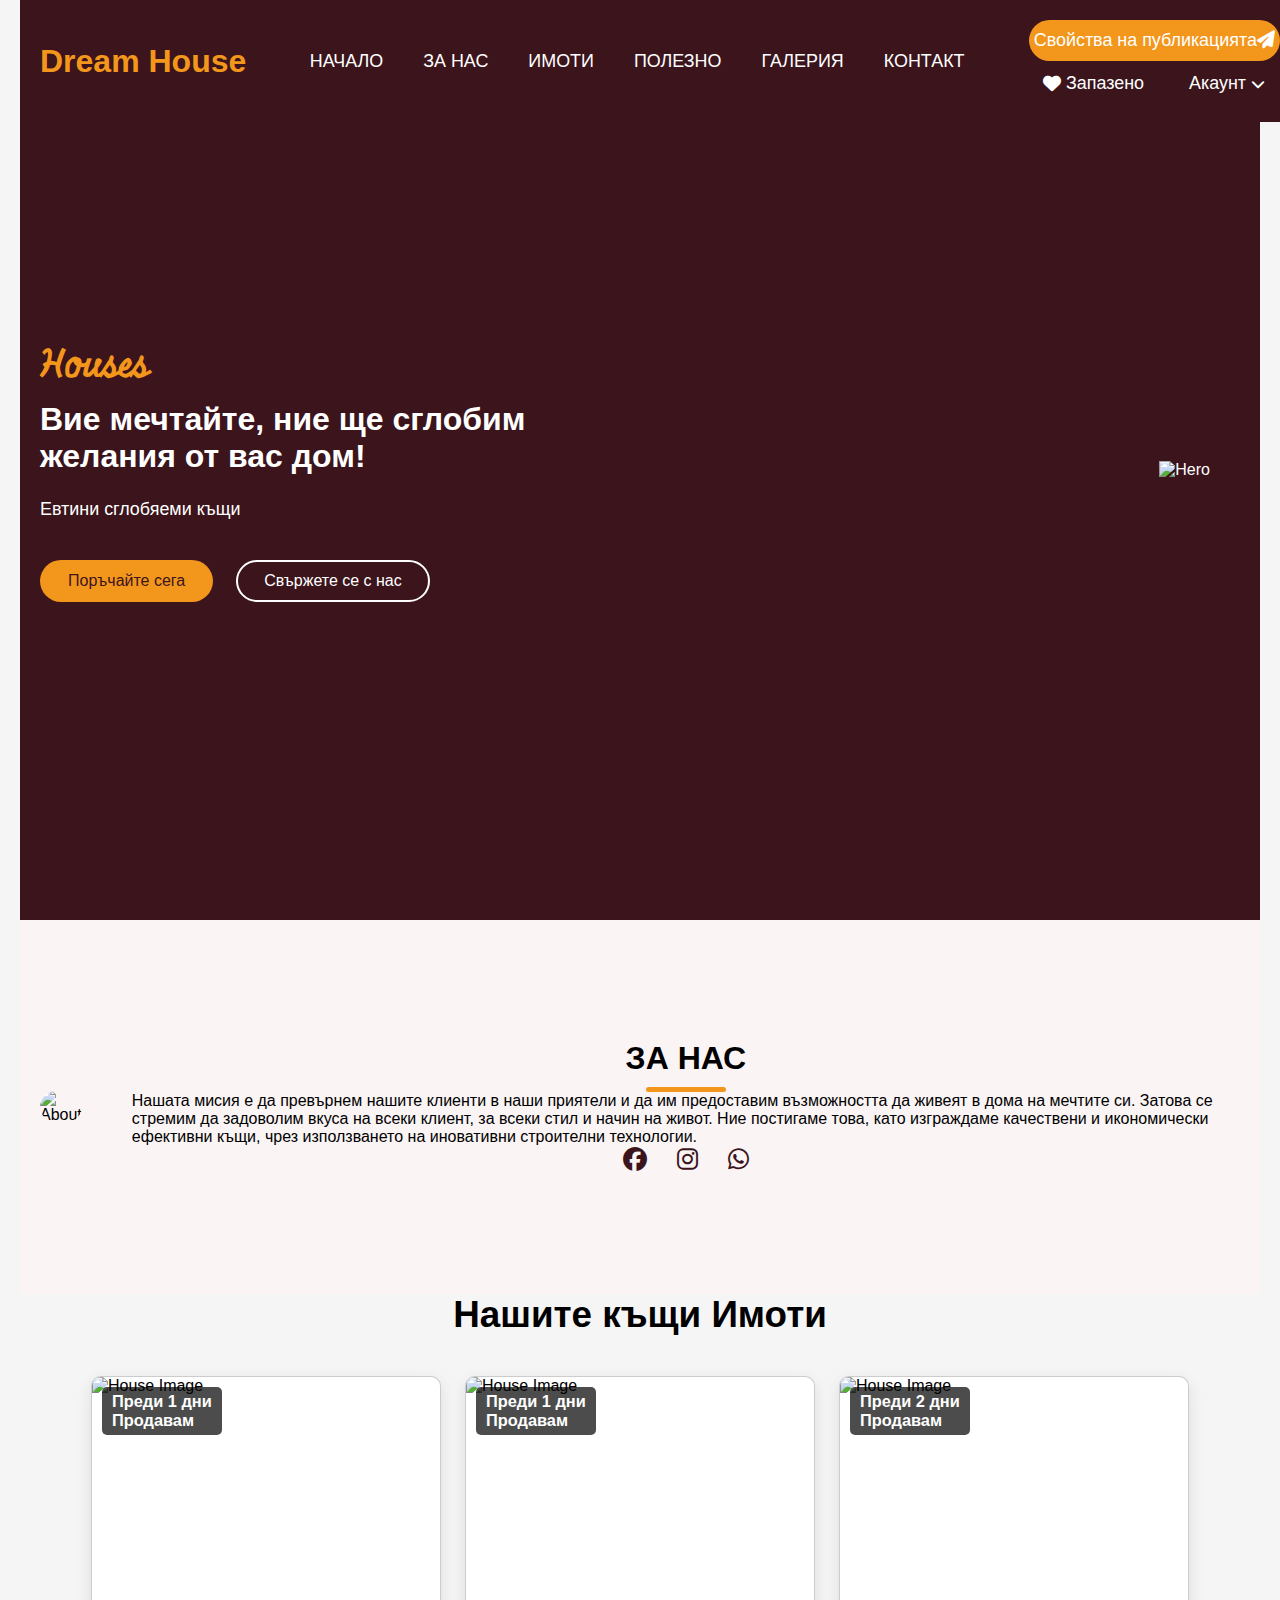
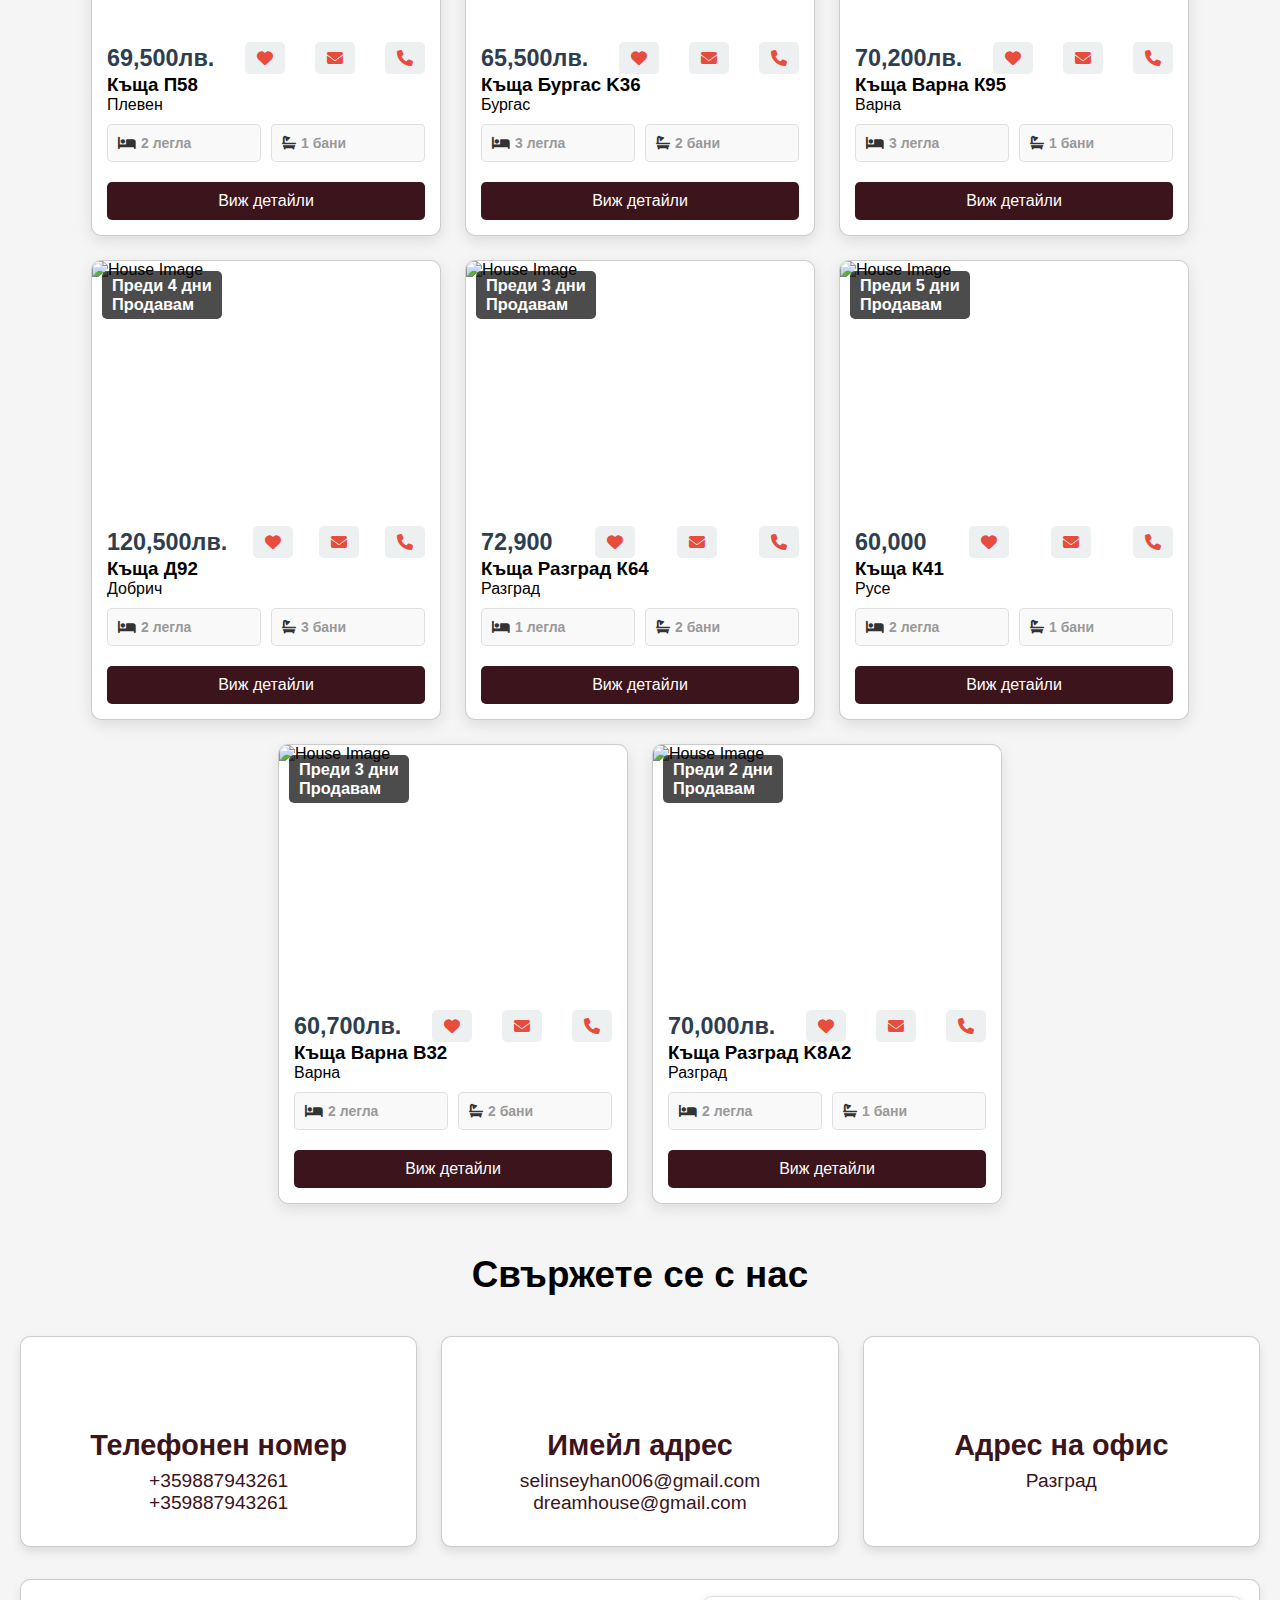
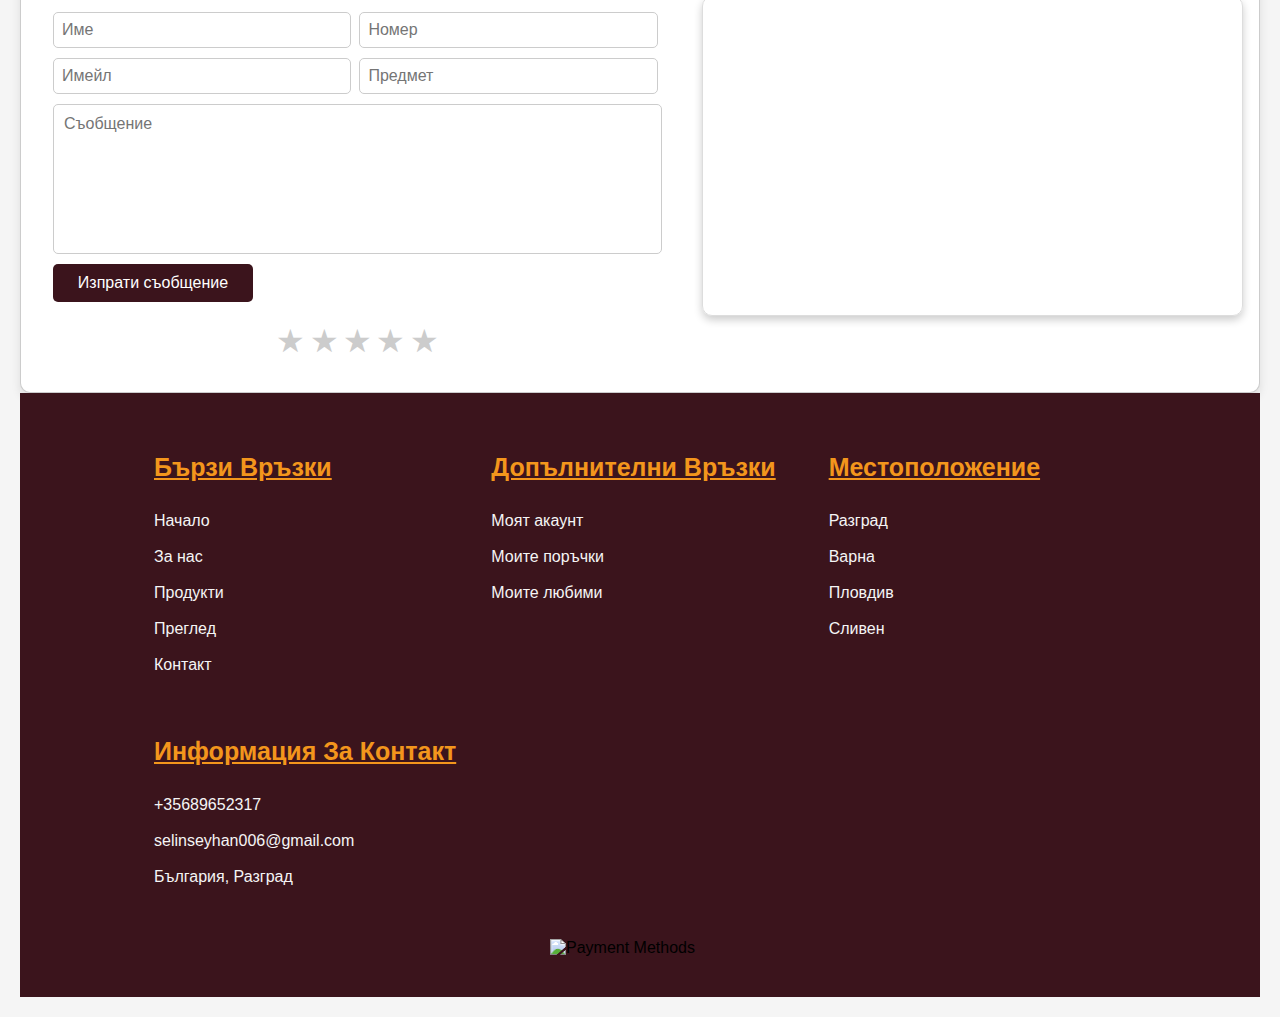
==== index.html @ 2c2e2686 "Add files via upload" ====
<!DOCTYPE html>
<html lang="bg">
<head>
    <meta charset="UTF-8">
    <meta name="viewport" content="width=device-width, initial-scale=1.0">
    <title>Kъща мечта</title>
    <!-- Linking Font Awesome for icons-->
    <link rel="stylesheet" href="https://cdnjs.cloudflare.com/ajax/libs/font-awesome/6.6.0/css/all.min.css">
    <link rel="stylesheet" href="style.css">
    </head>
    <body> 
        <!-- Header / Navbar -->
        <header>
            <nav class="navbar section-content">
                <a href="#" class="nav-logo">
                    <h2 class="logo-text"> Dream House </h2>
                </a>
                <ul class="nav-menu">
                    <button id="menu-close-button" class="fas fa-times"></button>
                    <li class="nav-items">
                        <a href="#" class="nav-link">НАЧАЛО</a>
                    </li>
                    <li class="nav-items">
                        <a href="#" class="nav-link">ЗА НАС</a>
                    </li>
                    <li class="nav-items dropdown">
                        <a href="#" class="nav-link">ИМОТИ</a>
                        <ul class="dropdown-menu">
                            <li><a href="#" class="dropdown-item">КЪЩИ</a></li>
                            <li><a href="#" class="dropdown-item">БУНГАЛА</a></li>
                        </ul>
                    </li>
                    <li class="nav-items">
                        <a href="#" class="nav-link">ПОЛЕЗНО</a>
                        <ul class="dropdown-menu">
                            <li><a href="#" class="dropdown-item">Съвети за купувачи</a></li>
                            <li><a href="#" class="dropdown-item">Съвети за продавачи</a></li>
                            <li><a href="#" class="dropdown-item">Финансови консултации</a></li>
                        </ul>
                    </li>
                    <li class="nav-items">
                        <a href="#" class="nav-link">ГАЛЕРИЯ</a>
                    </li>
                    <li class="nav-items">
                        <a href="#" class="nav-link">КОНТАКТ</a>
                    </li>
                </ul>
                
                <div class="nav-actions">
                    <button class="post-property-btn">Свойства на публикацията<i class="fas fa-paper-plane"></i></button>
                    <a href="#" class="saved-link"><i class="fas fa-heart"></i> Запазено</a>
                    <div class="account-dropdown">
                        <a href="#" class="account-link">Акаунт <i class="fas fa-chevron-down"></i></a>
                    </div>
                </div>
        
                <button id="menu-open-button" class="fas fa-bars"></button>
            </nav>
        </header>

        <main>
            <!-- Hero section -->
            <section class="hero-section">
                <div class="section-content">
                    <div class="hero-details">
                        <h2 class="title"> Houses </h2>
                        <h3 class="subtitle">Вие мечтайте, ние ще сглобим желания от вас дом!</h3>
                        <p class="description">Евтини сглобяеми къщи</p>
                        <div class="buttons">
                            <a href="#" class="button order-now">Поръчайте сега</a>
                            <a href="#" class="button contact-us">Свържете се с нас</a>
                        </div>
                        </div>
                        <div class="hero-image-wrapper">
                            <img src="img/house.jpg" alt="Hero" class="hero-image">
            </section>

            <!--About section-->
            <section class="about-section">
                <div class="section-content">
                    <div class="about-image-wrapper">
                        <img src="img/home.jpg" alt="About" class="about-image">
                    </div>
                    <div class="about-details">
                        <h2 class="section-title">За нас</h2>
                        <p class="text">Нашата мисия е да превърнем нашите клиенти в наши приятели и да им предоставим възможността да живеят в дома на мечтите си. Затова се стремим да задоволим вкуса на всеки клиент, за всеки стил и начин на живот.
                            Ние постигаме това, като изграждаме качествени и икономически ефективни къщи, чрез използването на иновативни строителни технологии.</p>
                            <div class="social-link-list">
                                <a href="#" class="social-link"><i class="fa-brands fa-facebook"></i></a>
                                <a href="#" class="social-link"><i class="fa-brands fa-instagram"></i></a>
                                <a href="#" class="social-link"><i class="fa-brands fa-whatsapp"></i></a>
                           </div>
                    </div>
             </section>
            
             <!-- Houses section-->
             <section class="featured" id="featured">
                <h1 class="heading"> <span>Нашите къщи</span> Имоти</h1>
                <div class="box-container">
                  <!-- 1-->
        <div class="box">
            <div class="image-container">
                <img src="img/house1.jpg" alt="House Image">
                <div class="info">
                    <h3>Преди 1 дни</h3>
                    <h3>Продавам</h3>
                </div>   
            </div>
            <div class="content">
                <div class="price">
                    <h3>69,500лв.</h3>
                    <a href="#" class="fas fa-heart"></a>
                    <a href="#" class="fas fa-envelope"></a>
                    <a href="#" class="fas fa-phone"></a>
                </div>
                <div class="locations">
                    <h3>Къща  П58</h3>
                    <p>Плевен</p>
                </div>
                <div class="details">
                    <h3><i class="fas fa-bed"></i> 2 легла</h3>
                    <h3><i class="fas fa-bath"></i> 1 бани</h3>
                </div>
                <div class="buttons">
                    <a href="#" class="btn">Виж детайли</a>
                </div>
            </div>
        </div> 
        <!-- 2 -->
        <div class="box">
            <div class="image-container">
                <img src="img/house2.jpg" alt="House Image">
                <div class="info">
                    <h3>Преди 1 дни</h3>
                    <h3>Продавам</h3>
                </div>   
            </div>
            <div class="content">
                <div class="price">
                    <h3>65,500лв.</h3>
                    <a href="#" class="fas fa-heart"></a>
                    <a href="#" class="fas fa-envelope"></a>
                    <a href="#" class="fas fa-phone"></a>
                </div>
                <div class="locations">
                    <h3>Къща Бургас K36</h3>
                    <p>Бургас</p>
                </div>
                <div class="details">
                    <h3><i class="fas fa-bed"></i> 3 легла</h3>
                    <h3><i class="fas fa-bath"></i> 2 бани</h3>
                </div>
                <div class="buttons">
                    <a href="#" class="btn">Виж детайли</a>
                </div>
            </div>
        </div>
        <!--3-->
        <div class="box">
            <div class="image-container">
                <img src="img/house3.png" alt="House Image">
                <div class="info">
                    <h3>Преди 2 дни</h3>
                    <h3>Продавам</h3>
                </div>
            </div>
            <div class="content">
                <div class="price">
                    <h3>70,200лв.</h3>
                    <a href="#" class="fas fa-heart"></a>
                    <a href="#" class="fas fa-envelope"></a>
                    <a href="#" class="fas fa-phone"></a>
                </div>
                <div class="locations">
                    <h3>Къща Варна К95</h3>
                    <p>Варна</p>
                </div>
                <div class="details">
                    <h3><i class="fas fa-bed"></i> 3 легла</h3>
                    <h3><i class="fas fa-bath"></i> 1 бани</h3>
                </div>
                <div class="buttons">
                    <a href="#" class="btn">Виж детайли</a>
                </div>
            </div>
        </div>
        <!--4-->
        <div class="box">
            <div class="image-container">
                <img src="img/house4.jpg" alt="House Image">
                <div class="info">
                    <h3>Преди 4 дни</h3>
                    <h3>Продавам</h3>
                </div>   
            </div>
            <div class="content">
                <div class="price">
                    <h3>120,500лв.</h3>
                    <a href="#" class="fas fa-heart"></a>
                    <a href="#" class="fas fa-envelope"></a>
                    <a href="#" class="fas fa-phone"></a>
                </div>
                <div class="locations">
                    <h3>Къща Д92</h3>
                    <p>Добрич</p>
                </div>
                <div class="details">
                    <h3><i class="fas fa-bed"></i> 2 легла</h3>
                    <h3><i class="fas fa-bath"></i> 3 бани</h3>
                </div>
                <div class="buttons">
                    <a href="#" class="btn">Виж детайли</a>
                </div>
            </div>
        </div>
        <!--5-->
        <div class="box">
            <div class="image-container">
                <img src="img/house5.jpg" alt="House Image">
                <div class="info">
                    <h3>Преди 3 дни</h3>
                    <h3>Продавам</h3>
                </div>   
            </div>
            <div class="content">
                <div class="price">
                    <h3>72,900</h3>
                    <a href="#" class="fas fa-heart"></a>
                    <a href="#" class="fas fa-envelope"></a>
                    <a href="#" class="fas fa-phone"></a>
                </div>
                <div class="locations">
                    <h3>Къща Разград К64</h3>
                    <p>Разград</p>
                </div>
                <div class="details">
                    <h3><i class="fas fa-bed"></i> 1 легла</h3>
                    <h3><i class="fas fa-bath"></i> 2 бани</h3>
                </div>
                <div class="buttons">
                    <a href="#" class="btn">Виж детайли</a>
                </div>
            </div>
        </div> 
        <!--6-->
        <div class="box">
            <div class="image-container">
                <img src="img/house6.jpg" alt="House Image">
                <div class="info">
                    <h3>Преди 5 дни</h3>
                    <h3>Продавам</h3>
                </div>   
            </div>
            <div class="content">
                <div class="price">
                    <h3>60,000</h3>
                    <a href="#" class="fas fa-heart"></a>
                    <a href="#" class="fas fa-envelope"></a>
                    <a href="#" class="fas fa-phone"></a>
                </div>
                <div class="locations">
                    <h3>Къща К41</h3>
                    <p>Русе</p>
                </div>
                <div class="details">
                    <h3><i class="fas fa-bed"></i> 2 легла</h3>
                    <h3><i class="fas fa-bath"></i> 1 бани</h3>
                </div>
                <div class="buttons">
                    <a href="#" class="btn">Виж детайли</a>
                </div>
            </div>
        </div> 
        <!--7-->
        <div class="box">
            <div class="image-container">
                <img src="img/house7.jpg" alt="House Image">
                <div class="info">
                    <h3>Преди 3 дни</h3>
                    <h3>Продавам</h3>
                </div>   
            </div>
            <div class="content">
                <div class="price">
                    <h3>60,700лв.</h3>
                    <a href="#" class="fas fa-heart"></a>
                    <a href="#" class="fas fa-envelope"></a>
                    <a href="#" class="fas fa-phone"></a>
                </div>
                <div class="locations">
                    <h3>Къща Варна B32</h3>
                    <p>Варна</p>
                </div>
                <div class="details">
                    <h3><i class="fas fa-bed"></i> 2 легла</h3>
                    <h3><i class="fas fa-bath"></i> 2 бани</h3>
                </div>
                <div class="buttons">
                    <a href="#" class="btn">Виж детайли</a>
                </div>
            </div>
        </div> 
        <!--8-->
        <div class="box">
            <div class="image-container">
                <img src="img/house8.jpg" alt="House Image">
                <div class="info">
                    <h3>Преди 2 дни</h3>
                    <h3>Продавам</h3>
                </div>   
            </div>
            <div class="content">
                <div class="price">
                    <h3>70,000лв.</h3>
                    <a href="#" class="fas fa-heart"></a>
                    <a href="#" class="fas fa-envelope"></a>
                    <a href="#" class="fas fa-phone"></a>
                </div>
                <div class="locations">
                    <h3>Къща Разград K8А2</h3>
                    <p>Разград</p>
                </div>
                <div class="details">
                    <h3><i class="fas fa-bed"></i> 2 легла</h3>
                    <h3><i class="fas fa-bath"></i> 1 бани</h3>
                </div>
                <div class="buttons">
                    <a href="#" class="btn">Виж детайли</a>
                </div>
            </div>
        </div> 
    </div>
</section>
                
                  
            <!--Контакт-->
            <section class="contact" id="contact">
                <h1 class="heading"> <span>Свържете</span> се с нас</h1>
                <div class="icons-container">

                <div class="icons">
                        <img src="img/tel.jpg" alt="">
                        <h3>Телефонен номер</h3>
                        <p>+359887943261</p>
                        <p>+359887943261</p>
                    </div>
            
                    <div class="icons">
                        <img src="img/email.png" alt="">
                        <h3>Имейл адрес</h3>
                        <p>selinseyhan006@gmail.com</p>
                        <p>dreamhouse@gmail.com</p>
                    </div>
            
                    <div class="icons">
                        <img src="img/address.png" alt="">
                        <h3>Адрес на офис</h3>
                        <p>Разград</p>
                    </div>
                </div>
            
                <!-- Форма за контакт и карта -->
                <div class="row">

                    <form action="">
                        <div class="inputBox">
                        <input type="text" placeholder="Име">
                        <input type="number" placeholder="Номер">
                    </div>
                    <div class="inputBox">
                        <input type="email" placeholder="Имейл">
                        <input type="text" placeholder="Предмет">
                    </div>
                        <textarea name="" placeholder="Съобщение" id="" cols="30" rows="10"></textarea>
                        <input type="submit" value="Изпрати съобщение" class="btn">
                    

                    <div class="rating">
                        <input type="radio" id="star5" name="rating" value="5"><label for="star5">★</label>
                        <input type="radio" id="star4" name="rating" value="4"><label for="star4">★</label>
                        <input type="radio" id="star3" name="rating" value="3"><label for="star3">★</label>
                        <input type="radio" id="star2" name="rating" value="2"><label for="star2">★</label>
                        <input type="radio" id="star1" name="rating" value="1"><label for="star1">★</label>
                    </div>     
                </form>               

                    <iframe class="map" src="https://www.google.com/maps/embed?pb=!1m14!1m12!1m3!1d2892.6539986472108!2d26.506662412463477!3d43.530407470987626!2m3!1f0!2f0!3f0!3m2!1i1024!2i768!4f13.1!5e0!3m2!1sbg!2sbg!4v1741638730818!5m2!1sbg!2sbg" allowfullscreen="" loading="lazy" referrerpolicy="no-referrer-when-downgrade"></iframe>                
               </div>
             </section>


            <!-- Footer section -->
            <section class="footer">
                <div class="box-container">
                    <div class="box">
                        <h3>Бързи връзки</h3>
                        <a href="#">Начало </a>
                        <a href="#">За нас</a>
                        <a href="#">Продукти</a>
                        <a href="#">Преглед</a>
                        <a href="#">Контакт</a>
                    </div>
            
                    <div class="box">
                        <h3>Допълнителни връзки</h3>
                        <a href="#">Моят акаунт</a>
                        <a href="#">Моите поръчки</a>
                        <a href="#">Моите любими</a>
                    </div>
                    
                    <div class="box">
                        <h3>Местоположение</h3>
                        <a href="#">Разград</a>
                        <a href="#">Варна</a>
                        <a href="#">Пловдив</a>
                        <a href="#">Сливен</a>
                    </div>
            
                    <div class="box">
                        <h3>Информация за контакт</h3>
                        <a href="tel:+35689652317">+35689652317</a>
                        <a href="mailto:selinseyhan006@gmail.com">selinseyhan006@gmail.com</a>
                        <a href="#">България, Разград</a>
                    </div>
                </div>
            
                <!-- Payment Icons -->
                <div class="payment-icons">
                    <img src="img/creditcards.png" alt="Payment Methods">
                </div>
            </section>
            

         <script src="script.js"></script>
    </body>
    </html>
---- style.css ----
/* Importing Google fonts */
@import url('https://fonts.googleapis.com/css2?family=Kanit:ital,wght@0,400;0,500;0,600;0,700;1,400&family=Miniver&family=Playfair+Display:ital,wght@0,400..900;1,400..900&family=Poppins:ital,wght@0,100;0,200;0,300;0,400;0,500;0,600;0,700;1,200;1,300;1,400;1,500;1,600&display=swap');

*{
    margin: 0;
    padding: 0;
}

:root {
    /* Colors */
--white-color: #fff;
--dark-color: #252525;
--primary-color: #3b141c;
--secondary-color: #f3961c;
--light-pink-color: #faf4f5;
--medium-gray-color: #ccc;

/* Font size */
--font-size-s: 0.9rem;
--font-size-n: 1rem;
--font-size-m: 1.12rem;
--font-size-l: 1.5rem;
--font-size-xl: 2rem;
--font-size-xxl: 2.3rem;

/* Font weight */

--font-weight-normal: 400;
--font-weight-medium: 500;
--font-weight-semibold: 600;
--font-weight-bold: 700;

/* Border radius */
--border-radius-s: 8px;
--border-radius-m: 30px;
--border-radius-circle: 50%;

/* Site max width */
--site-max-width: 1300px;


}
/* Stylings for whole site */

ul {
    list-style: none;
}

a {
    text-decoration: none;
}

button {
    cursor: pointer;
    border: none;
    background: none;
}

img {
    width: 100%;
}

/* Ana container ve içeriklerin genişliği */
.section-content {
    margin: 0 auto;
    padding: 0 20px;
    max-width: var(--site-max-width);
}
.section-title {
    text-align: center;
    padding: 60px 0 100px;
    text-transform: uppercase;
    font-size: var(--font-size-xl);
}

.section-title::after {
    content: "";
    width: 80px;
    height: 5px;
    display: block;
    margin: 10px auto 0;
    border-radius: var(--border-radius-s);
    background: var(--secondary-color);
}

/* Navbar styling */
header{
    position: fixed;
    width: 100%;
    top: 0; 
    z-index: 5;
    background: var(--primary-color);
}
 
header .navbar {
    display: flex;
    padding: 20px;
    align-items: center;
    justify-content: space-between;
}

.navbar  .nav-logo .logo-text {
    color: var(--secondary-color);
    font-size: var(--font-size-xl);
    font-weight: var(--font-weight-semibold);
}

.navbar .nav-menu {
    display: flex;
    gap: 10px;
}

.navbar .nav-menu .nav-link {
    padding: 10px 15px;
    color: var(--white-color);
    font-size: var(--font-size-m);
    border-radius: var(--border-radius-m);
    transition: 0.3s ease;
}

.navbar .nav-menu .nav-link:hover {
    color: var(--primary-color);
    background: var(--secondary-color);
}

.navbar :where(#menu-close-button, #menu-open-button) {
    display: none;
}
/* Sağ Üst Butonlar */
.nav-actions {
    display: flex;
    align-items: center;
    gap: 15px;
    position: relative;
}

/* "Post Property" Butonu */
.post-property-btn {
    background: var(--secondary-color);
    color: var(--white-color);
    border: none;
    padding: 10px 5px;
    font-size: var(--font-size-m);
    border-radius: var(--border-radius-m);
    cursor: pointer;
    transition: 0.3s ease;
    position: absolute;
    top: 0;
    right: 0;
}

.post-property-btn:hover {
    background: var(--white-color);
    color: var(--primary-color);
}

/* "Saved" Butonu */
.saved-link {
    color: var(--white-color);
    font-size: var(--font-size-m);
    text-decoration: none;
    display: flex;
    align-items: center;
    gap: 5px;
    padding: 8px 15px;
    border-radius: 20px;
    transition: background 0.3s ease, color 0.3s ease;

}

.saved-link i {
    font-size: 18px;
    color:white;
}

/* "Account" Dropdown */
.account-dropdown {
    position: relative;
}
/* "Saved" ve "Account" Butonlarını Aşağı Çekme */
.saved-link,
.account-dropdown {
    margin-top: 45px; /* Biraz aşağı al */
}

.account-link {
    color: var(--white-color);
    font-size: var(--font-size-m);
    text-decoration: none;
    display: flex;
    align-items: center;
    gap: 5px;
    padding: 8px 15px;
    border-radius: 20px;
    transition: background 0.3s ease, color 0.3s ease;
}

.account-link i {
    font-size: 14px;
    color:white;
}

.nav-actions a {
    display: inline-flex;
    align-items: center;
    gap: 5px;
    padding: 8px 15px;
    border-radius: 20px; /* Yuvarlak köşeler */
    color: white;
    transition:  0.3s ease, color 0.3s ease;
    text-decoration: none; /* Altı çizili olmasın */
}

.nav-actions a:hover {
    background: orange; /* Üzerine gelince turuncu olacak */
    color: black; /* Yazı rengi değişsin */
}
/* Dropdown Menüsünün Genel Stilini Ayarlama */
.navbar .nav-menu .dropdown {
    position: relative;
}

.navbar .nav-menu .dropdown-menu {
    display: none; /* Başlangıçta gizli */
    position: absolute;
    top: 100%; 
    left: 0;
    background-color: var(0,0,0,0.2);
    border-radius: var(--border-radius-m);
    padding: 10px 0;
    width: 200px;
    z-index: 10;
    box-shadow: 0 4px 6px rgba(0, 0, 0, 0.1);
}

/* Dropdown Menü Öğeleri */
.navbar .nav-menu .dropdown-menu .dropdown-item {
    padding: 10px 20px;
    color: var(--white-color);
    text-decoration: none;
    display: block;
    transition: background 0.3s ease;
    background-color: rgba(255, 255, 255, 0.2); /* Arka planı şeffaf yapıyoruz */
    border-radius: var(--border-radius-m);
}

.navbar .nav-menu .dropdown-menu .dropdown-item:hover {
    background-color: var(--secondary-color);
    color: var(--primary-color);
}

/* Hover ile Açılan Menü */
.navbar .nav-menu .dropdown:hover .dropdown-menu {
    display: block;
}
/* Dropdown Menüyü Düzenleme */
.navbar .nav-menu .nav-items {
    position: relative;
}

.navbar .nav-menu .dropdown-menu {
    display: none;
    position: absolute;
    top: 100%;
    left: 0;
    background-color: rgba(0, 0, 0, 0); /* Tamamen şeffaf */
    border-radius: var(--border-radius-m);
    padding: 10px 0;
    width: 220px;
    z-index: 10;
    box-shadow: none; /* Gölgeyi kaldırdık */
}

.navbar .nav-menu .dropdown-menu .dropdown-item {
    padding: 10px 20px;
    color: var(--white-color);
    text-decoration: none;
    display: block;
    transition: background 0.3s ease;
    background-color: rgba(255, 255, 255, 0.1);
    border-radius: var(--border-radius-m);
}

.navbar .nav-menu .dropdown-menu .dropdown-item:hover {
    background-color: var(--secondary-color);
    color: var(--primary-color);
}

/* Hover ile Açılacak Menü */
.navbar .nav-menu .nav-items:hover .dropdown-menu {
    display: block;
    opacity: 1; /* Menü üzerine gelindiğinde opaklık arttır, görünür hale getir */
}

.navbar .nav-menu .nav-items:hover .dropdown-menu .dropdown-item {
    opacity: 1; /* Menü öğelerinin üzerine gelindiğinde yazı görünür hale gelir */
}
/*  register.css */
body {
    font-family: Arial, sans-serif;
    margin: 0;
    padding: 0;
    background-color: #f0f0f0;
}

.register-section {
    width: 100%;
    max-width: 600px;
    margin: 50px auto;
    background-color: #fff;
    padding: 30px;
    border-radius: 8px;
    box-shadow: 0 2px 10px rgba(0, 0, 0, 0.1);
}

.register-section h2 {
    text-align: center;
    margin-bottom: 20px;
}

.register-form {
    display: flex;
    flex-direction: column;
}

.register-form label {
    margin-bottom: 5px;
    font-size: 14px;
    color: #333;
}

.register-form input {
    padding: 10px;
    margin-bottom: 15px;
    border: 1px solid #ccc;
    border-radius: 4px;
    font-size: 14px;
}

.register-form button {
    padding: 10px;
    background-color: #4CAF50;
    color: white;
    border: none;
    border-radius: 4px;
    cursor: pointer;
    font-size: 16px;
}

.register-form button:hover {
    background-color: #45a049;
}

/* Hero section styling */
.heading {
    text-align: center; /* Ortalar */
    font-weight: bold; /* Kalın yapar */
    font-size: var(--font-size-xxl); /* Büyük font */
    margin-bottom: 40px; /* Aşağı boşluk bırakır */
}
.hero-section {
    min-height: 100vh;
    background: var(--primary-color);
}

.hero-section .section-content {
    display: flex;
    align-items: center;
    min-height: 100vh;
    color: var(--white-color);
    justify-content: space-between;
}

.hero-section .hero-details .title {
    font-size: var(--font-size-xxl);
    color: var(--secondary-color);
    font-family: "Miniver", sans-serif;
}

.hero-section .hero-details .subtitle {
    margin-top: 8px;
    max-width: 70%;
    font-size: var(--font-size-xl);
    font-weight: var(--font-weight-semibold);
}

.hero-section .hero-details .description {
    max-width: 70%;
    margin: 24px 0 40px;
    font-size: var(--font-size-m);
}

.hero-section .hero-details .buttons {
    display: flex;
    gap: 23px;
}

.hero-section .hero-details .button {
    padding: 10px 26px;
    border: 2px solid transparent;
    color: var(--primary-color);
    border-radius: var(--border-radius-m);
    background: var(--secondary-color);
    font-weight: var(--font-weight-medium);
    transition: 0.3 ease;

}

.hero-section .hero-details  .button:hover,
.hero-section .hero-details .contact-us {
    color: var(--white-color);
    border-color: var(--white-color);
    background: transparent;
}

.hero-section .hero-details .contact-us:hover {
    color: var(--primary-color);
    border-color: var(--secondary-color);
    background: transparent;

}

.hero-section .hero-image-wrapper {
    max-width: 600px;
    margin-right: 30px;

}
/* About section styling */

.about-section {
    padding: 120px 0;
    background: var(--light-pink-color);
}

.about-section .section-content {
    display: flex;
    gap: 50px;
    align-items: center;
    justify-content: space-between;
}


.about-section .about-image-wrapper .about-image {
    width: 500px;
    height: 500px;
    object-fit: cover;
    border-radius: var(--border-radius-circle);
}

.about-section .about-details .section-title {
    padding: 0;
}
.section-section .about-details {
    max-width: 50%;
}

.section-section .about-details .text {
    line-height: 30px;
    margin: 50px 0 30px;
    text-align: center;
    font-size: var(--font-size-m);
}

.about-section .social-link-list {
    display: flex;
    gap: 30px;
    justify-content: center;
}

.about-section .social-link-list .social-link {
    color: var(--primary-color);
    font-size: var(--font-size-l);
    transition: 0.2s ease;
}
/* Houses section styling */

/* Genel Stil */
* {
    margin: 0;
    padding: 0;
    box-sizing: border-box;
    font-family: Arial, sans-serif;
}

body {
    background: #f5f5f5;
    padding: 20px;
}

/* Konteyner */
.featured .box-container {
    display: flex;
    flex-wrap: wrap;
    gap: 1.5rem;
    justify-content: center;
}

/* İlan Kutusu */
.featured .box-container .box {
    border: 1px solid rgba(0, 0, 0, 0.2);
    box-shadow: 0 5px 15px rgba(0, 0, 0, 0.1);
    border-radius: 10px;
    overflow: hidden;
    background: #fff;
    flex: 1 1 300px;
    max-width: 350px;
    transition: 0.3s ease-in-out;
}

.featured .box-container .box:hover {
    transform: scale(1.03);
}

/* Fotoğraf Alanı */
.featured .box-container .box .image-container {
    position: relative;
    width: 100%;
    height: 250px;
    overflow: hidden;
}

.featured .box-container .box .image-container img {
    width: 100%;
    height: 100%;
    object-fit: cover;
    transition: 0.2s linear;
}

.featured .box-container .box:hover .image-container img {
    transform: scale(1.1);
}

/* Bilgi Alanı */
.featured .box-container .box .image-container .info {
    position: absolute;
    top: 10px;
    left: 10px;
    background: rgba(0, 0, 0, 0.7);
    color: white;
    padding: 5px 10px;
    border-radius: 5px;
    font-size: 14px;
}

/* İkonlar */
.featured .box-container .box .image-container .icons {
    position: absolute;
    top: 10px;
    right: 10px;
    display: flex;
}

.featured .box-container .box .image-container .icons a {
    font-size: 14px;
    color: white;
    background: rgba(0, 0, 0, 0.3);
    padding: 8px;
    margin-right: 5px;
    border-radius: 5px;
    display: flex;
    align-items: center;
    transition: 0.3s;
}

.featured .box-container .box .image-container .icons a:hover {
    background: #3498db;
}

/* İçerik Kısmı */
.featured .box-container .box .content {
    padding: 15px;
}

/* Fiyat */
.featured .box-container .box .content .price {
    display: flex;
    align-items: center;
    justify-content: space-between;
    font-size: 20px;
    font-weight: bold;
    color: #2c3e50;
}

.featured .box-container .box .content .price a {
    color: #e74c3c;
    text-decoration: none;
    font-size: 16px;
    padding: 8px 12px;
    border-radius: 5px;
    background: #ecf0f1;
    transition: 0.3s;
}

.featured .box-container .box .content .price a:hover {
    background: #e74c3c;
    color: white;
}

/* Konum */
.featured .box-container .box .content .location {
    padding: 10px 0;
    font-size: 16px;
    color: #555;
    display: flex;
    align-items: center;
}

.featured .box-container .box .content .location i {
    margin-right: 5px;
    color: #2980b9;
}

/* Detaylar */
.featured .box-container .box .content .details {
    padding: 10px 0;
    display: flex;
    gap: 10px;
    flex-wrap: wrap;
}

.featured .box-container .box .content .details h3 {
    flex: 1;
    padding: 10px;
    border: 1px solid rgba(0, 0, 0, 0.1);
    color: #999;
    font-size: 14px;
    display: flex;
    align-items: center;
    background: #f9f9f9;
    border-radius: 5px;
}

.featured .box-container .box .content .details h3 i {
    color: #333;
    margin-right: 5px;
}

/* Butonlar */
.featured .box-container .box .content .buttons {
    display: flex;
    gap: 10px;
    margin-top: 10px;
}

.featured .box-container .box .content .buttons .btn {
    flex: 1;
    text-align: center;
    font-size: 16px;
    padding: 10px;
    background: var(--primary-color);
    color: white;
    text-decoration: none;
    border-radius: 5px;
    transition: 0.3s;
}

.featured .box-container .box .content .buttons .btn:hover {
    background: var(--secondary-color);
}

/* Контакт */
.contact {
    padding-top: 50px;  /* İstediğiniz kadar artırabilirsiniz */
}
.contact .icons-container {
    display: flex;
    flex-wrap: wrap;
    justify-content: center; /* Ortalamak için */
    gap: 1.5rem;
    padding-bottom: 2rem;
}

.contact .icons-container .icons {
    flex: 1 1 300px; /* Kutuların eşit boyutta olmasını sağlıyoruz */
    background: #fff;
    padding: 2rem;
    border: 1px solid rgba(0, 0, 0, 0.2);
    border-radius: 10px;
    box-shadow: 0 5px 10px rgba(0, 0, 0, 0.1);
    text-align: center;
}

.contact .icons-container .icons img {
    display: block;
    margin: 0 auto 10px; /* Ortalamak için */
    height: 50px; /* Orantılı ve küçük olması için */
    width: auto;
}

.contact .icons-container .icons h3 {
    font-size: 1.8rem;
    color: var(--primary-color);
    margin-bottom: 0.5rem;
}

.contact .icons-container .icons p {
    font-size: 1.2rem;
    color: var(--primary-color);
}

/* Форма за контакт и карта */
.contact .row {
    background: #fff;
    border: 1px solid rgba(0, 0, 0, 0.2);
    box-shadow: 0 5px 10px rgba(0, 0, 0, 0.1);
    border-radius: 10px;
    display: flex;
    flex-wrap: wrap;
    justify-content: center;
    padding: 1rem;
    gap: 1.5rem;
}

.contact .row form {
    flex: 1 1 200px;
    padding: 1rem;
    display: flex;
    flex-direction: column;
}

.contact .row form .inputBox {
    display: flex;
    gap: 0.5rem;
    flex-wrap: wrap;
}

.contact .row form .inputBox input {
    width: 49%;
    padding: 8px;
    font-size: 1rem;
    border: 1px solid #ccc;
    border-radius: 5px;
    margin-bottom: 10px;
}

.contact .row form textarea {
    width: 100%;
    height: 150px;
    padding: 10px;
    font-size: 1rem;
    border: 1px solid #ccc;
    border-radius: 5px;
    resize: none;
}

.contact .row .map {
    flex: 1 1 100px; /* Haritanın form ile aynı genişlikte olması */
    height: 320px; /* Görseldeki gibi boyutlandırma */
    border-radius: 10px; /* Köşeleri yuvarlak yap */
    box-shadow: 0 4px 8px rgba(0, 0, 0, 0.2); /* Hafif gölge efekti */
    border: 1px solid #ddd; /* İnce kenarlık */
}

.contact form .btn {
    width: 200px;  /* Daha küçük genişlik */
    padding: 10px;  /* Daha ince yükseklik */
    font-size: 1rem;  /* Küçük yazı */
    color: #fff;
    background:var(--primary-color); 
    border: none;
    border-radius: 5px;
    cursor: pointer;
    transition: 0.3s ease-in-out;
    margin-top: 10px; /* Üste boşluk ekledim */
    margin-bottom: 20px;
}

.contact form .btn:hover {
    background: var(--secondary-color); /* Daha koyu kırmızı */
    box-shadow: 0 3px 8px rgba(255, 75, 75, 0.5);
}

.footer {
    background: #f8f8f8;
    padding: 40px 10%;
    text-align: left;
}

.footer .box-container {
    display: flex;
    flex-wrap: wrap;
    justify-content: space-between;
}

.footer .box {
    flex: 1 1 250px;
    margin: 10px;
}

.footer h3 {
    font-size: 18px;
    color: #333;
    margin-bottom: 15px;
    font-weight: bold;
    text-transform: capitalize;
}

.footer a {
    display: block;
    font-size: 14px;
    color: #555;
    text-decoration: none;
    margin-bottom: 8px;
    transition: 0.3s;
}

.footer a:hover {
    color: #e91e63;
    transform: translateX(5px);
}

.footer .credit {
    text-align: center;
    margin-top: 20px;
    font-size: 14px;
    color: #777;
}

.footer .credit span {
    color: #e91e63;
    font-weight: bold;
}
.rating {
    direction: rtl; /* Sağdan sola hizalama */
    unicode-bidi: bidi-override;
    text-align: center;
}

.rating input {
    display: none; /* Radio butonları gizle */
}

.rating label {
    font-size: 2rem;
    color: #ccc;
    cursor: pointer;
    transition: color 0.3s ease;
}

.rating input:checked ~ label,
.rating label:hover,
.rating label:hover ~ label {
    color:var(--secondary-color); /* Seçili ve hover olan yıldızları altın rengi yap */
}

/* Footer Section Styling */
.footer {
    background:var(--primary-color);
    padding: 40px 10%;
    text-align: left;
}

.footer .box-container {
    display: flex;
    flex-wrap: wrap;
    justify-content: space-between;
    gap: 20px;
}

.footer .box {
    flex: 1 1 250px;
    margin: 10px;
}

.footer .box h3 {
    color:var(--secondary-color);
    font-size: 25px;
    padding: 10px 0;
    font-weight: bold;
    text-transform: capitalize;
    text-decoration: underline
}

.footer .box a {
    display: block;
    color:whitesmoke;
    font-size: 16px;
    padding: 5px 0;
    text-decoration: none;
    transition: 0.3s;
}

.footer .box a:hover {
    color: var(--secondary-color);
    text-decoration: underline;
}

/* Align payment icons to the right */
.payment-icons {
    display: flex;
    justify-content: flex-end; /* Align payment icons to the right */
    gap: 10px; /* Add space between images */
    margin-top: 20px; /* Space between contact info and payment icons */
}

.payment-icons img {
    width: 100px; /* Smaller size */
    height: auto;
}




/* Payment Icons Styling */
.payment-icons {
    display: flex;
    justify-content: center;
    margin-top: 30px; 
}

.payment-icons img {
    width: 180px;
    height: auto;
}

/* Responsive Design */
@media (max-width: 768px) {
    .footer .box-container {
        flex-direction: column;
        text-align: center;
    }

    .payment-icons {
        justify-content: center;
    }
}

/* Responsive media query code for max width 640px */

@media screen and (max-width: 640px) {
    .houses-section .houses-list {
        gap: 60px;
    }

    .houses-section .houses-list .houses-item {
        width: 100%;
    }
    .footer-section .section-content {
        flex-direction: column;
        gap: 20px;
    }
}


/* login na account */ 

.form-container form {
    max-width: 50rem;
    margin: 0 auto;
    background-color: var(--white-color);
    box-shadow: var(--light-pink-color);
    padding: 2rem;
    text-align: center;
}

.form-container form h3{
    padding-bottom: 1rem;
    font-size: 2rem;
    color: var(black);
    text-transform: capitalize;
}
.form-container form .box{
    border: var(--border);
    padding: 1.4rem;
    color: var(black);
    margin: 1rem 0;
    width: 1.8rem;
}

.form-container form p{
    font-size: 1.7rem;
    padding: 1rem 0;
    color: lightpink;
}
.form-container form p a{
    color:var(--dark-color);
}

.form-container form p a:hover{
    text-decoration: underline;
}
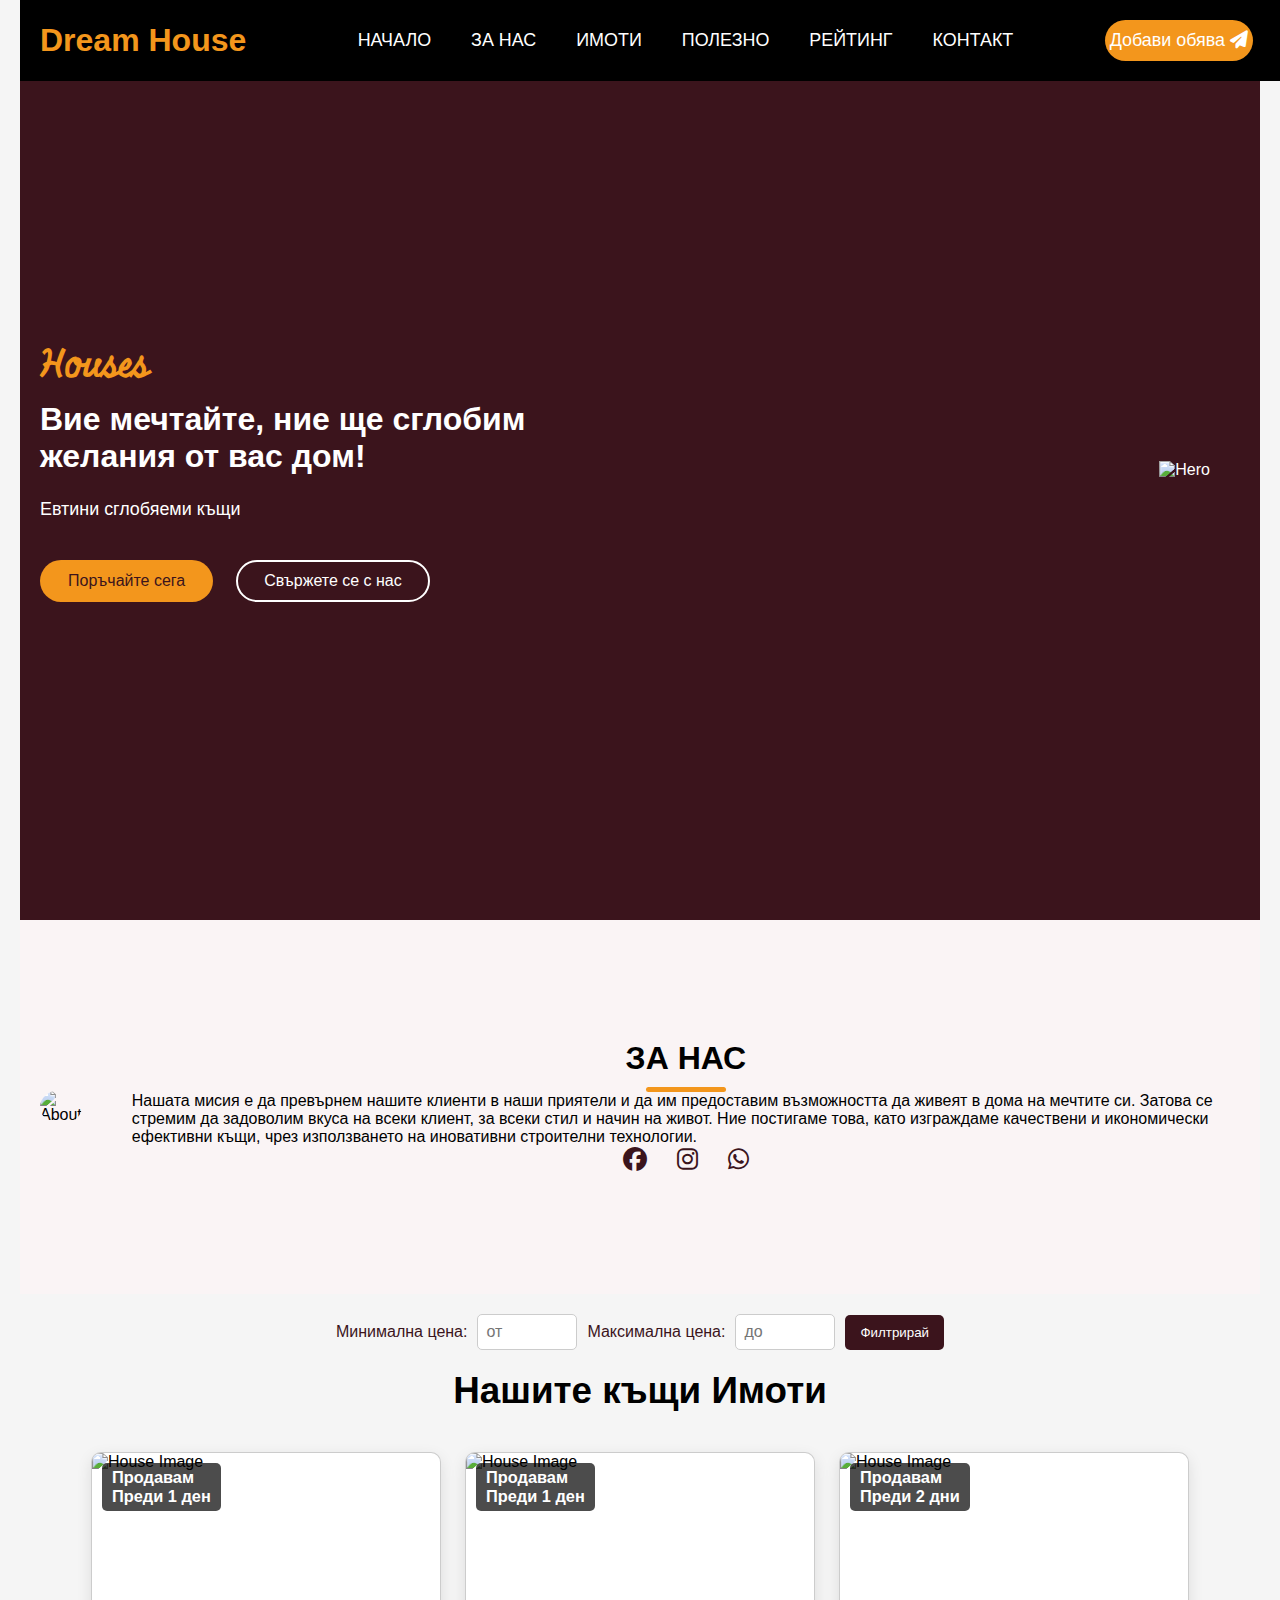
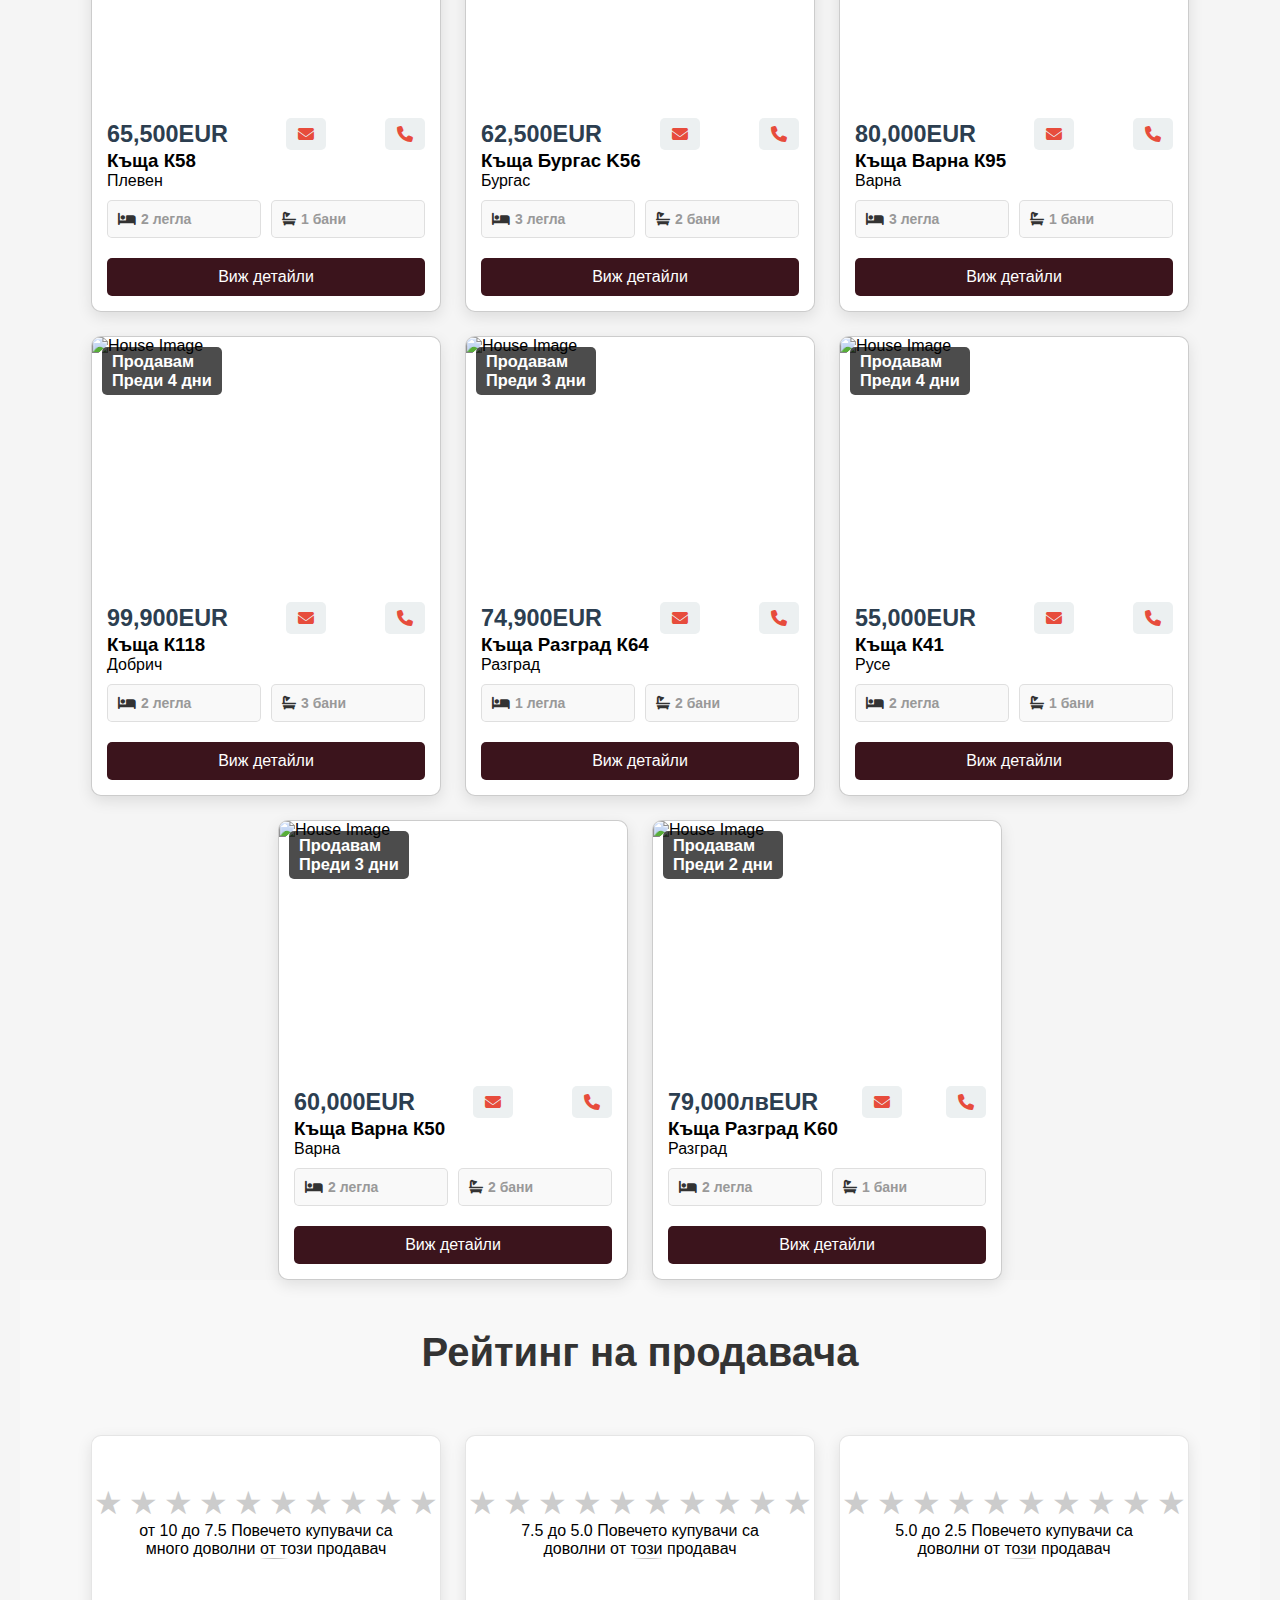
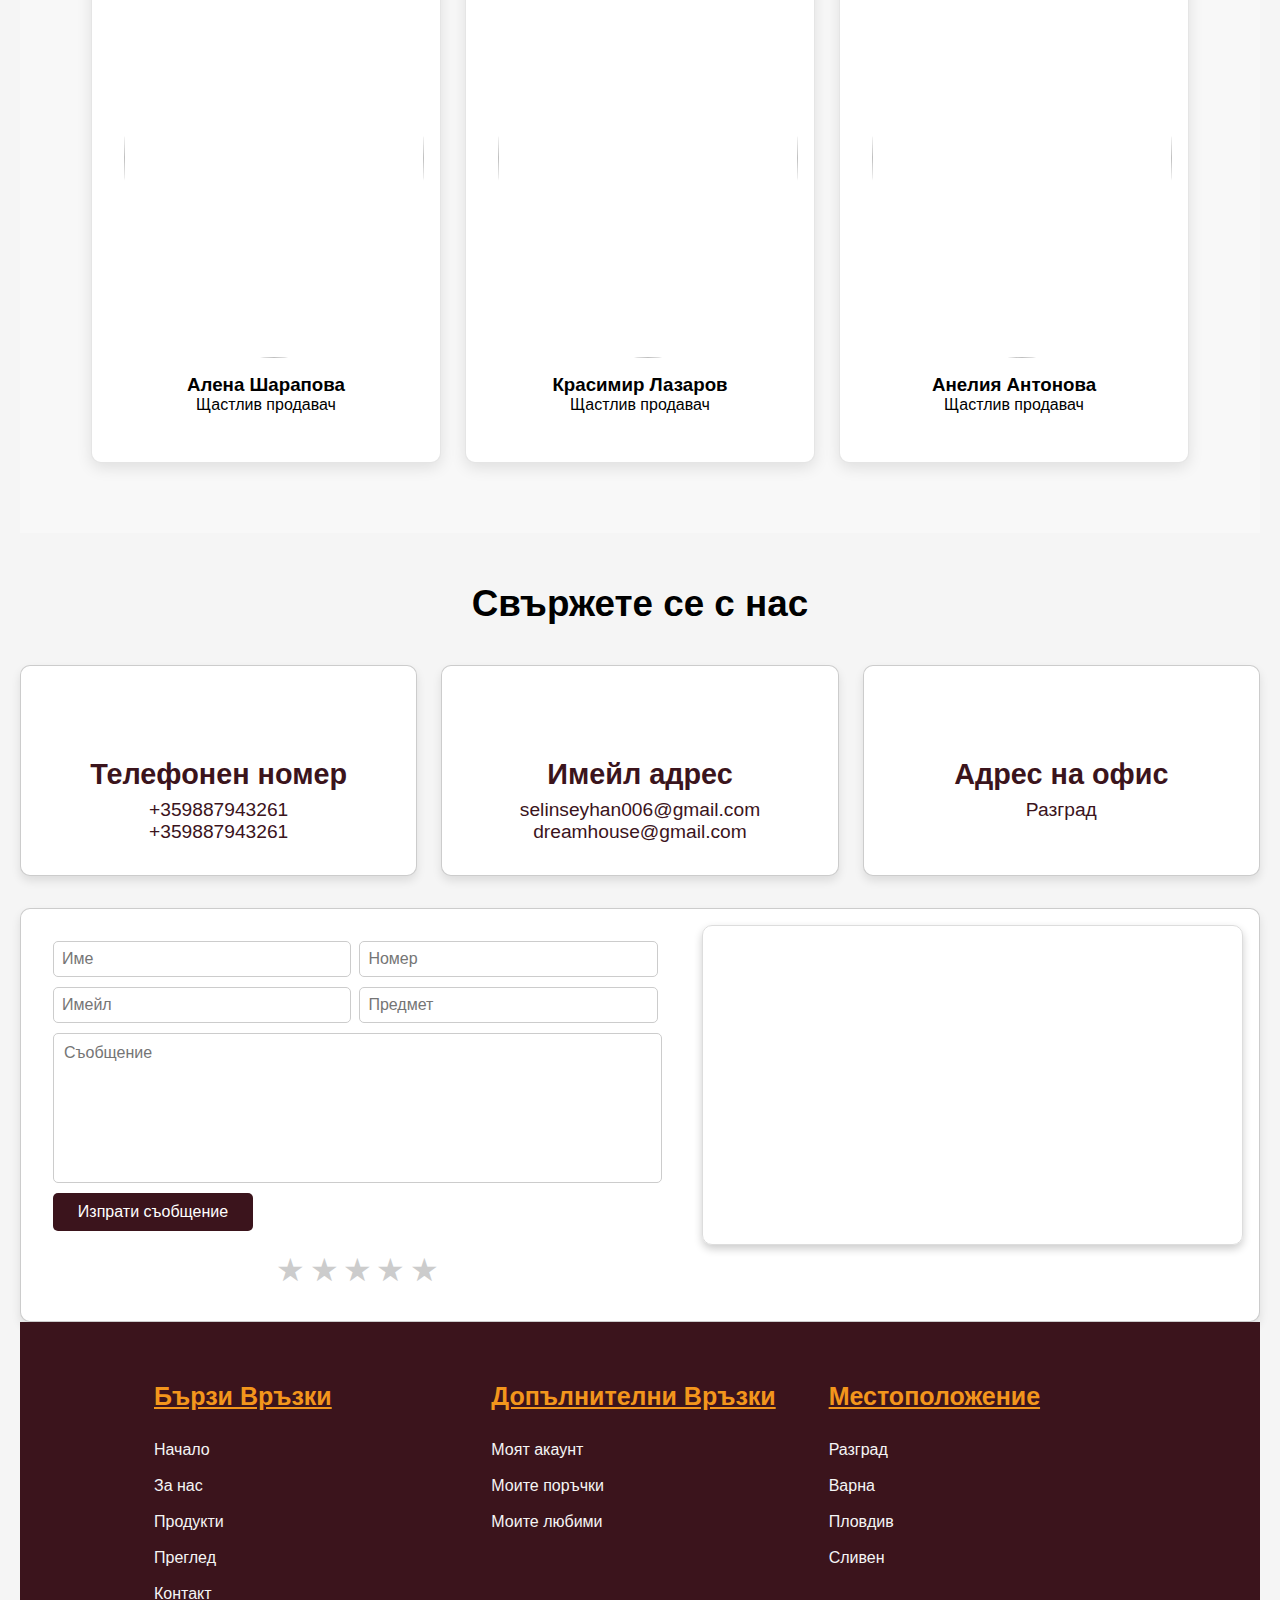
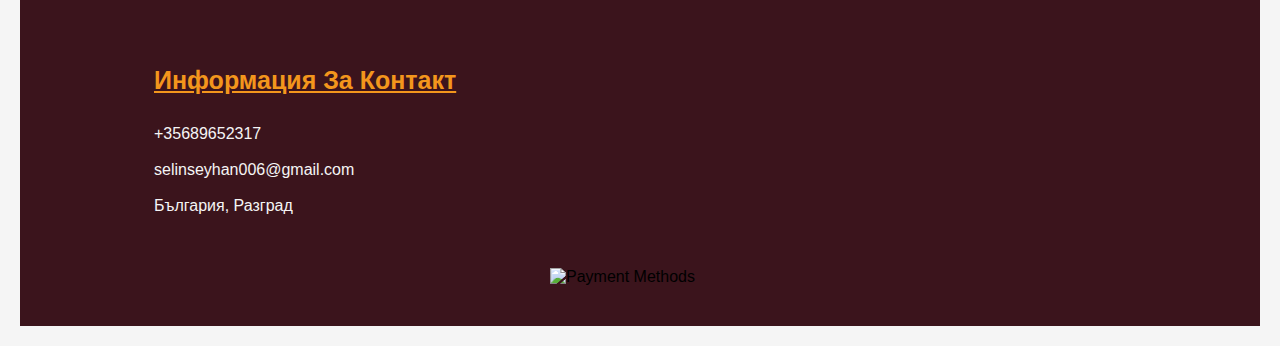
==== commit 52f8245d: "Add files via upload" ====
--- a/index.html
+++ b/index.html
@@ -7,6 +7,7 @@
     <!-- Linking Font Awesome for icons-->
     <link rel="stylesheet" href="https://cdnjs.cloudflare.com/ajax/libs/font-awesome/6.6.0/css/all.min.css">
     <link rel="stylesheet" href="style.css">
+    <link rel="import" href="about.html">
     </head>
     <body> 
         <!-- Header / Navbar -->
@@ -34,12 +35,11 @@
                         <a href="#" class="nav-link">ПОЛЕЗНО</a>
                         <ul class="dropdown-menu">
                             <li><a href="#" class="dropdown-item">Съвети за купувачи</a></li>
-                            <li><a href="#" class="dropdown-item">Съвети за продавачи</a></li>
-                            <li><a href="#" class="dropdown-item">Финансови консултации</a></li>
+                            <li><a href="#" class="dropdown-item">Ценови диапазон</a></li>
                         </ul>
                     </li>
                     <li class="nav-items">
-                        <a href="#" class="nav-link">ГАЛЕРИЯ</a>
+                        <a href="#" class="nav-link">РЕЙТИНГ</a>
                     </li>
                     <li class="nav-items">
                         <a href="#" class="nav-link">КОНТАКТ</a>
@@ -47,14 +47,21 @@
                 </ul>
                 
                 <div class="nav-actions">
-                    <button class="post-property-btn">Свойства на публикацията<i class="fas fa-paper-plane"></i></button>
-                    <a href="#" class="saved-link"><i class="fas fa-heart"></i> Запазено</a>
-                    <div class="account-dropdown">
-                        <a href="#" class="account-link">Акаунт <i class="fas fa-chevron-down"></i></a>
-                    </div>
-                </div>
-        
-                <button id="menu-open-button" class="fas fa-bars"></button>
+                    <!-- Post Property Button -->
+                    <div class="post-property">
+                        <button class="post-property-btn">Добави обява <i class="fas fa-paper-plane"></i></button>
+                        <!-- Alt Menüler -->
+                        <div class="dropdown-menu property-dropdown">
+                            <a href="#" class="saved-link"><i class="fas fa-heart"></i> Вход </a>
+                            <div class="account-dropdown">
+                                <a href="#" class="account-link">Регистрация <i class="fas fa-chevron-down"></i></a>
+                            </div>
+                        </div>
+                    </div>
+                
+                    <button id="menu-open-button" class="fas fa-bars"></button>
+                </div>
+                
             </nav>
         </header>
 
@@ -92,7 +99,18 @@
                            </div>
                     </div>
              </section>
-            
+
+            <!--ценови диапазон-->
+            <div class="price-filter">
+                <label for="min-price">Минимална цена:</label>
+                <input type="number" id="min-price" name="min-price" placeholder="от">
+            
+                <label for="max-price">Максимална цена:</label>
+                <input type="number" id="max-price" name="max-price" placeholder="до">
+            
+                <button id="filter-btn">Филтрирай</button>
+            </div>
+
              <!-- Houses section-->
              <section class="featured" id="featured">
                 <h1 class="heading"> <span>Нашите къщи</span> Имоти</h1>
@@ -102,19 +120,18 @@
             <div class="image-container">
                 <img src="img/house1.jpg" alt="House Image">
                 <div class="info">
-                    <h3>Преди 1 дни</h3>
-                    <h3>Продавам</h3>
-                </div>   
-            </div>
-            <div class="content">
-                <div class="price">
-                    <h3>69,500лв.</h3>
-                    <a href="#" class="fas fa-heart"></a>
-                    <a href="#" class="fas fa-envelope"></a>
-                    <a href="#" class="fas fa-phone"></a>
-                </div>
-                <div class="locations">
-                    <h3>Къща  П58</h3>
+                    <h3>Продавам</h3>
+                    <h3>Преди 1 ден</h3>
+                </div>   
+            </div>
+            <div class="content">
+                <div class="price">
+                    <h3>65,500EUR</h3>
+                    <a href="#" class="fas fa-envelope"></a>
+                    <a href="#" class="fas fa-phone"></a>
+                </div>
+                <div class="locations">
+                    <h3>Къща  К58</h3>
                     <p>Плевен</p>
                 </div>
                 <div class="details">
@@ -131,19 +148,18 @@
             <div class="image-container">
                 <img src="img/house2.jpg" alt="House Image">
                 <div class="info">
-                    <h3>Преди 1 дни</h3>
-                    <h3>Продавам</h3>
-                </div>   
-            </div>
-            <div class="content">
-                <div class="price">
-                    <h3>65,500лв.</h3>
-                    <a href="#" class="fas fa-heart"></a>
-                    <a href="#" class="fas fa-envelope"></a>
-                    <a href="#" class="fas fa-phone"></a>
-                </div>
-                <div class="locations">
-                    <h3>Къща Бургас K36</h3>
+                    <h3>Продавам</h3>
+                    <h3>Преди 1 ден</h3>
+                </div>   
+            </div>
+            <div class="content">
+                <div class="price">
+                    <h3>62,500EUR</h3>
+                    <a href="#" class="fas fa-envelope"></a>
+                    <a href="#" class="fas fa-phone"></a>
+                </div>
+                <div class="locations">
+                    <h3>Къща Бургас K56</h3>
                     <p>Бургас</p>
                 </div>
                 <div class="details">
@@ -160,14 +176,13 @@
             <div class="image-container">
                 <img src="img/house3.png" alt="House Image">
                 <div class="info">
+                    <h3>Продавам</h3>
                     <h3>Преди 2 дни</h3>
-                    <h3>Продавам</h3>
-                </div>
-            </div>
-            <div class="content">
-                <div class="price">
-                    <h3>70,200лв.</h3>
-                    <a href="#" class="fas fa-heart"></a>
+                </div>
+            </div>
+            <div class="content">
+                <div class="price">
+                    <h3>80,000EUR</h3>
                     <a href="#" class="fas fa-envelope"></a>
                     <a href="#" class="fas fa-phone"></a>
                 </div>
@@ -189,19 +204,18 @@
             <div class="image-container">
                 <img src="img/house4.jpg" alt="House Image">
                 <div class="info">
+                    <h3>Продавам</h3>
                     <h3>Преди 4 дни</h3>
-                    <h3>Продавам</h3>
-                </div>   
-            </div>
-            <div class="content">
-                <div class="price">
-                    <h3>120,500лв.</h3>
-                    <a href="#" class="fas fa-heart"></a>
-                    <a href="#" class="fas fa-envelope"></a>
-                    <a href="#" class="fas fa-phone"></a>
-                </div>
-                <div class="locations">
-                    <h3>Къща Д92</h3>
+                </div>   
+            </div>
+            <div class="content">
+                <div class="price">
+                    <h3>99,900EUR</h3>
+                    <a href="#" class="fas fa-envelope"></a>
+                    <a href="#" class="fas fa-phone"></a>
+                </div>
+                <div class="locations">
+                    <h3>Къща К118</h3>
                     <p>Добрич</p>
                 </div>
                 <div class="details">
@@ -218,14 +232,13 @@
             <div class="image-container">
                 <img src="img/house5.jpg" alt="House Image">
                 <div class="info">
-                    <h3>Преди 3 дни</h3>
-                    <h3>Продавам</h3>
-                </div>   
-            </div>
-            <div class="content">
-                <div class="price">
-                    <h3>72,900</h3>
-                    <a href="#" class="fas fa-heart"></a>
+                    <h3>Продавам</h3>
+                    <h3>Прeди 3 дни</h3>
+                </div>   
+            </div>
+            <div class="content">
+                <div class="price">
+                    <h3>74,900EUR</h3>
                     <a href="#" class="fas fa-envelope"></a>
                     <a href="#" class="fas fa-phone"></a>
                 </div>
@@ -247,14 +260,13 @@
             <div class="image-container">
                 <img src="img/house6.jpg" alt="House Image">
                 <div class="info">
-                    <h3>Преди 5 дни</h3>
-                    <h3>Продавам</h3>
-                </div>   
-            </div>
-            <div class="content">
-                <div class="price">
-                    <h3>60,000</h3>
-                    <a href="#" class="fas fa-heart"></a>
+                    <h3>Продавам</h3>
+                    <h3>Преди 4 дни</h3>
+                </div>   
+            </div>
+            <div class="content">
+                <div class="price">
+                    <h3>55,000EUR</h3>
                     <a href="#" class="fas fa-envelope"></a>
                     <a href="#" class="fas fa-phone"></a>
                 </div>
@@ -276,19 +288,18 @@
             <div class="image-container">
                 <img src="img/house7.jpg" alt="House Image">
                 <div class="info">
+                    <h3>Продавам</h3>
                     <h3>Преди 3 дни</h3>
-                    <h3>Продавам</h3>
-                </div>   
-            </div>
-            <div class="content">
-                <div class="price">
-                    <h3>60,700лв.</h3>
-                    <a href="#" class="fas fa-heart"></a>
-                    <a href="#" class="fas fa-envelope"></a>
-                    <a href="#" class="fas fa-phone"></a>
-                </div>
-                <div class="locations">
-                    <h3>Къща Варна B32</h3>
+                </div>   
+            </div>
+            <div class="content">
+                <div class="price">
+                    <h3>60,000EUR</h3>
+                    <a href="#" class="fas fa-envelope"></a>
+                    <a href="#" class="fas fa-phone"></a>
+                </div>
+                <div class="locations">
+                    <h3>Къща Варна К50</h3>
                     <p>Варна</p>
                 </div>
                 <div class="details">
@@ -305,19 +316,18 @@
             <div class="image-container">
                 <img src="img/house8.jpg" alt="House Image">
                 <div class="info">
+                    <h3>Продавам</h3>
                     <h3>Преди 2 дни</h3>
-                    <h3>Продавам</h3>
-                </div>   
-            </div>
-            <div class="content">
-                <div class="price">
-                    <h3>70,000лв.</h3>
-                    <a href="#" class="fas fa-heart"></a>
-                    <a href="#" class="fas fa-envelope"></a>
-                    <a href="#" class="fas fa-phone"></a>
-                </div>
-                <div class="locations">
-                    <h3>Къща Разград K8А2</h3>
+                </div>   
+            </div>
+            <div class="content">
+                <div class="price">
+                    <h3>79,000лвEUR</h3>
+                    <a href="#" class="fas fa-envelope"></a>
+                    <a href="#" class="fas fa-phone"></a>
+                </div>
+                <div class="locations">
+                    <h3>Къща Разград K60</h3>
                     <p>Разград</p>
                 </div>
                 <div class="details">
@@ -331,8 +341,87 @@
         </div> 
     </div>
 </section>
-                
-                  
+
+          <!-- Рейтинг -->
+<section class="review" id="review">
+    <h1 class="heading">Рейтинг<span> на продавача</span></h1>
+    <div class="box-container">
+
+        <!--1-->
+        <div class="box">
+            <div class="stars" data-id="1">
+                <span data-value="1">★</span>
+                <span data-value="2">★</span>
+                <span data-value="3">★</span>
+                <span data-value="4">★</span>
+                <span data-value="5">★</span>
+                <span data-value="6">★</span>
+                <span data-value="7">★</span>
+                <span data-value="8">★</span>
+                <span data-value="9">★</span>
+                <span data-value="10">★</span>
+            </div>
+            <p>от 10 до 7.5 Повечето купувачи са много доволни от този продавач</p>
+            <div class="user">
+                <img src="img/salesman.jpg" alt="">
+                <div class="user-info">
+                    <h3>Алена Шарапова</h3>
+                    <span>Щастлив продавач</span>
+                </div>
+            </div>
+        </div>
+
+        <!--2-->
+        <div class="box">
+            <div class="stars" data-id="2">
+                <span data-value="1">★</span>
+                <span data-value="2">★</span>
+                <span data-value="3">★</span>
+                <span data-value="4">★</span>
+                <span data-value="5">★</span>
+                <span data-value="6">★</span>
+                <span data-value="7">★</span>
+                <span data-value="8">★</span>
+                <span data-value="9">★</span>
+                <span data-value="10">★</span>
+            </div>
+            <p>7.5 до 5.0 Повечето купувачи са доволни от този продавач</p>
+            <div class="user">
+                <img src="img/salesman1.jpg" alt="">
+                <div class="user-info">
+                    <h3>Красимир Лазаров</h3>
+                    <span>Щастлив продавач</span>
+                </div>
+            </div>
+        </div>
+        <!--3-->
+        <div class="box">
+            <div class="stars" data-id="1">
+                <span data-value="1">★</span>
+                <span data-value="2">★</span>
+                <span data-value="3">★</span>
+                <span data-value="4">★</span>
+                <span data-value="5">★</span>
+                <span data-value="6">★</span>
+                <span data-value="7">★</span>
+                <span data-value="8">★</span>
+                <span data-value="9">★</span>
+                <span data-value="10">★</span>
+            </div>
+            <p>5.0 до 2.5 Повечето купувачи са доволни от този продавач</p>
+            <div class="user">
+                <img src="img/salesman2.jpeg" alt="">
+                <div class="user-info">
+                    <h3>Анелия Антонова</h3>
+                    <span>Щастлив продавач</span>
+                </div>
+            </div>
+        </div>
+
+    </div>
+</section>
+
+        
             <!--Контакт-->
             <section class="contact" id="contact">
                 <h1 class="heading"> <span>Свържете</span> се с нас</h1>
--- a/style.css
+++ b/style.css
@@ -84,14 +84,14 @@
 }
 
 /* Navbar styling */
-header{
+header {
     position: fixed;
     width: 100%;
-    top: 0; 
+    top: 0;
     z-index: 5;
-    background: var(--primary-color);
-}
- 
+    background: #000;
+}
+
 header .navbar {
     display: flex;
     padding: 20px;
@@ -99,7 +99,7 @@
     justify-content: space-between;
 }
 
-.navbar  .nav-logo .logo-text {
+.navbar .nav-logo .logo-text {
     color: var(--secondary-color);
     font-size: var(--font-size-xl);
     font-weight: var(--font-weight-semibold);
@@ -123,9 +123,6 @@
     background: var(--secondary-color);
 }
 
-.navbar :where(#menu-close-button, #menu-open-button) {
-    display: none;
-}
 /* Sağ Üst Butonlar */
 .nav-actions {
     display: flex;
@@ -144,9 +141,6 @@
     border-radius: var(--border-radius-m);
     cursor: pointer;
     transition: 0.3s ease;
-    position: absolute;
-    top: 0;
-    right: 0;
 }
 
 .post-property-btn:hover {
@@ -154,67 +148,117 @@
     color: var(--primary-color);
 }
 
+/* Alt Menülerin Konumlandırılması ve Gizlenmesi */
+.post-property .dropdown-menu {
+    display: none;
+    position: absolute;
+    top: 100%; /* Post Property'nin hemen altına yerleşsin */
+    left: 0;
+    background-color: rgba(0, 0, 0, 0.4); /* Şeffaf siyah arka plan */
+    border-radius: var(--border-radius-m);
+    padding: 5px 0; /* Daha küçük iç boşluk */
+    z-index: 10;
+    box-shadow: 0 4px 6px rgba(238, 232, 232, 0.1);
+    transition: height 0.3s ease, opacity 0.3s ease; /* Yükseklik ve opaklık geçişi */
+    opacity: 0; /* Başlangıçta şeffaf */
+    height: 0; /* Başlangıçta sıfır yükseklik */
+}
+
+/* Alt Menüyü Görünür Yapma */
+.post-property:hover .dropdown-menu {
+    display: block;
+    opacity: 1; /* Görünür hale gelir */
+    height: auto; /* Yüksekliği otomatik olarak ayarlar */
+}
+.dropdown-menu {
+    display: none;
+    position: absolute;
+    top: 100%; /* Post Property butonunun hemen altında */
+    left: 0;
+    background-color: var(--primary-color);
+    border-radius: var(--border-radius-m);
+    box-shadow: 0 4px 6px rgba(238, 232, 232, 0.1);
+    padding: 5px 0;
+    z-index: 10;
+    transition: height 0.3s ease, opacity 0.3s ease;
+    opacity: 0; /* Başlangıçta görünmez */
+    height: 0; /* Başlangıçta sıfır yükseklik */
+}
+
+.dropdown-menu.show {
+    display: block;
+    opacity: 1;
+    height: auto;
+}
+.dropdown-menu a {
+    display: block;
+    padding: 10px;
+    color: var(--white-color);
+    text-decoration: none;
+    border-radius: var(--border-radius-m);
+    transition: background 0.3s ease, color 0.3s ease;
+} 
+
+/* Üzerine Gelince Renk Değişsin */
+.dropdown-menu a:hover {
+    background-color: var(--secondary-color); /* Sekonder renk */
+    color: var(--white-color);
+}
+
+/* "Saved" ve "Account" Butonlarını Aşağıya Yerleştirme */
+.saved-link,
+.account-dropdown {
+    margin-top: 5px; /* Aralarına daha az mesafe bırak */
+}
+
 /* "Saved" Butonu */
 .saved-link {
     color: var(--white-color);
-    font-size: var(--font-size-m);
+    font-size: var(--font-size-s); /* Daha küçük yazı tipi */
+    text-decoration: none;
+    display: block;
+    padding: 5px 10px; /* Daha küçük iç boşluk */
+    border-radius: var(--border-radius-m);
+    transition: background 0.3s ease, color 0.3s ease;
+}
+
+.saved-link:hover {
+    background: var(--secondary-color);
+    color: var(--primary-color);
+}
+
+/* "Account" Butonu */
+.account-link {
+    color: var(--white-color);
+    font-size: var(--font-size-s); /* Daha küçük yazı tipi */
     text-decoration: none;
     display: flex;
     align-items: center;
     gap: 5px;
-    padding: 8px 15px;
-    border-radius: 20px;
-    transition: background 0.3s ease, color 0.3s ease;
-
-}
-
-.saved-link i {
-    font-size: 18px;
-    color:white;
-}
-
-/* "Account" Dropdown */
-.account-dropdown {
-    position: relative;
-}
-/* "Saved" ve "Account" Butonlarını Aşağı Çekme */
-.saved-link,
-.account-dropdown {
-    margin-top: 45px; /* Biraz aşağı al */
-}
-
-.account-link {
-    color: var(--white-color);
-    font-size: var(--font-size-m);
-    text-decoration: none;
-    display: flex;
-    align-items: center;
-    gap: 5px;
-    padding: 8px 15px;
-    border-radius: 20px;
+    padding: 5px 10px; /* Daha küçük iç boşluk */
+    border-radius: var(--border-radius-m);
     transition: background 0.3s ease, color 0.3s ease;
 }
 
 .account-link i {
     font-size: 14px;
-    color:white;
-}
-
-.nav-actions a {
-    display: inline-flex;
-    align-items: center;
-    gap: 5px;
-    padding: 8px 15px;
-    border-radius: 20px; /* Yuvarlak köşeler */
     color: white;
-    transition:  0.3s ease, color 0.3s ease;
-    text-decoration: none; /* Altı çizili olmasın */
-}
-
-.nav-actions a:hover {
-    background: orange; /* Üzerine gelince turuncu olacak */
-    color: black; /* Yazı rengi değişsin */
-}
+}
+
+.account-link:hover {
+    background: var(--secondary-color);
+    color: var(--primary-color);
+}
+
+/* Hover Etkileşimi */
+.nav-actions a:hover,
+.saved-link:hover,
+.account-dropdown:hover {
+    background: orange;
+    color: black;
+    opacity: 1; /* Üzerine gelindiğinde görünür hale gelir */
+}
+
 /* Dropdown Menüsünün Genel Stilini Ayarlama */
 .navbar .nav-menu .dropdown {
     position: relative;
@@ -223,25 +267,127 @@
 .navbar .nav-menu .dropdown-menu {
     display: none; /* Başlangıçta gizli */
     position: absolute;
-    top: 100%; 
+    top: 100%; /* Menü öğesini altına yerleştir */
     left: 0;
-    background-color: var(0,0,0,0.2);
+    background-color: transparent; /* Şeffaf siyah arka plan */
     border-radius: var(--border-radius-m);
     padding: 10px 0;
     width: 200px;
     z-index: 10;
     box-shadow: 0 4px 6px rgba(0, 0, 0, 0.1);
-}
-
-/* Dropdown Menü Öğeleri */
+    opacity: 0; /* Başlangıçta görünmez */
+    transition: opacity 0.3s ease; /* Opaklık geçişi */
+}
+
+/* Dropdown Menü Üzerine Gelince Görünür Olur */
+.navbar .nav-menu .dropdown:hover .dropdown-menu {
+    display: block;
+    opacity: 1; /* Üzerine gelindiğinde görünür hale gelir */
+}
+
+/* "Saved" ve "Account" Butonlarını Aşağı Çekme */
+.saved-link,
+.account-dropdown {
+    margin-top: 45px; /* Biraz aşağı al */
+}
+/* Başlangıçta menüyü gizle */
+.property-dropdown {
+    display: none;
+    position: absolute;
+    top: 100%;
+    right: 0;
+    background-color: rgba(0, 0, 0, 0.7);
+    border-radius: 8px;
+    padding: 10px;
+    width: 200px;
+    z-index: 100;
+    transition: opacity 0.3s ease, height 0.3s ease;
+    opacity: 0;
+    height: 0;
+    overflow: hidden;
+}
+
+/* Açılınca görünür yap */
+.property-dropdown.active {
+    display: block;
+    opacity: 1;
+    height: auto;
+}
+
+/* Arka planı küçültme efekti */
+.shrink-background {
+    background: rgba(0, 0, 0, 0.8);
+    padding: 5px;
+}
+.post-property {
+    position: relative;
+}
+/* Dropdown Menüyü Gizli Başlat */
+.post-property .dropdown-menu {
+    display: none;
+    position: absolute;
+    top: 50%;
+    left: 0;
+    background-color: var(--dark-color);
+    border-radius: var(--border-radius-m);
+    box-shadow: 0 4px 6px rgba(0, 0, 0, 0.1); /* Hafif gölge */
+    padding: 10px 0;
+    width: 150%;
+    height: 100%;
+    z-index: 10;
+    transition: opacity 0.3s ease, visibility 0.3s ease;
+    opacity: 0;
+    visibility: hidden;
+}
+.post-property:hover .dropdown-menu {
+    display: block; /* Hover ile menü görünsün */
+    opacity: 1;
+    visibility: visible;
+}
+
+/* Açılınca Görünsün */
+.post-property.show .dropdown-menu {
+    display: block;
+    opacity: 1;
+}
+
+.navbar .nav-menu .dropdown-menu .dropdown-item:hover {
+    background-color: var(--secondary-color);
+    color: var(--white-color);
+}
+
+/* Hover ile Açılan Menü */
+.navbar .nav-menu .dropdown:hover .dropdown-menu {
+    display: block;
+}
+/* Dropdown Menüyü Düzenleme */
+.navbar .nav-menu .nav-items {
+    position: relative;
+}
+
+.navbar .nav-menu .dropdown-menu {
+    display: flex;
+    position: absolute;
+    flex-direction: column;
+    gap: 5px;
+    top: 100%;
+    left: 0;
+    background-color: var(--dark-color); /* Tamamen şeffaf */
+    border-radius: var(--border-radius-m);
+    padding: 10px 0;
+    width: 220px;
+   
+}
+
 .navbar .nav-menu .dropdown-menu .dropdown-item {
     padding: 10px 20px;
     color: var(--white-color);
     text-decoration: none;
     display: block;
     transition: background 0.3s ease;
-    background-color: rgba(255, 255, 255, 0.2); /* Arka planı şeffaf yapıyoruz */
+    background-color: black;
     border-radius: var(--border-radius-m);
+    margin-bottom: 5px; /* Öğeler arasında 5px boşluk */
 }
 
 .navbar .nav-menu .dropdown-menu .dropdown-item:hover {
@@ -249,43 +395,6 @@
     color: var(--primary-color);
 }
 
-/* Hover ile Açılan Menü */
-.navbar .nav-menu .dropdown:hover .dropdown-menu {
-    display: block;
-}
-/* Dropdown Menüyü Düzenleme */
-.navbar .nav-menu .nav-items {
-    position: relative;
-}
-
-.navbar .nav-menu .dropdown-menu {
-    display: none;
-    position: absolute;
-    top: 100%;
-    left: 0;
-    background-color: rgba(0, 0, 0, 0); /* Tamamen şeffaf */
-    border-radius: var(--border-radius-m);
-    padding: 10px 0;
-    width: 220px;
-    z-index: 10;
-    box-shadow: none; /* Gölgeyi kaldırdık */
-}
-
-.navbar .nav-menu .dropdown-menu .dropdown-item {
-    padding: 10px 20px;
-    color: var(--white-color);
-    text-decoration: none;
-    display: block;
-    transition: background 0.3s ease;
-    background-color: rgba(255, 255, 255, 0.1);
-    border-radius: var(--border-radius-m);
-}
-
-.navbar .nav-menu .dropdown-menu .dropdown-item:hover {
-    background-color: var(--secondary-color);
-    color: var(--primary-color);
-}
-
 /* Hover ile Açılacak Menü */
 .navbar .nav-menu .nav-items:hover .dropdown-menu {
     display: block;
@@ -295,6 +404,7 @@
 .navbar .nav-menu .nav-items:hover .dropdown-menu .dropdown-item {
     opacity: 1; /* Menü öğelerinin üzerine gelindiğinde yazı görünür hale gelir */
 }
+
 /*  register.css */
 body {
     font-family: Arial, sans-serif;
@@ -657,6 +767,109 @@
 .featured .box-container .box .content .buttons .btn:hover {
     background: var(--secondary-color);
 }
+/*ценови диапазон*/
+.price-filter {
+    display: flex;
+    gap: 10px;
+    align-items: center;
+    justify-content: center;
+    margin: 20px 0;
+}
+
+.price-filter label {
+    font-size: 1rem;
+    color: var(--primary-color);
+}
+
+.price-filter input {
+    padding: 8px;
+    font-size: 1rem;
+    border: 1px solid #ccc;
+    border-radius: 5px;
+    width: 100px;
+}
+
+.price-filter button {
+    padding: 10px 15px;
+    background: var(--primary-color);
+    color: white;
+    border: none;
+    border-radius: 5px;
+    cursor: pointer;
+    transition: 0.3s ease-in-out;
+}
+
+.price-filter button:hover {
+    background: var(--secondary-color);
+}
+
+/*Рейтинг*/
+.review {
+    text-align: center;
+    padding: 50px 10px;
+    background: #f8f8f8;
+}
+
+.review .heading {
+    font-size: 2.5rem;
+    font-weight: bold;
+    color: #333;
+}
+
+.review .box-container {
+    display: flex;
+    justify-content: center;
+    gap: 1.5rem;
+    flex-wrap: wrap;
+    padding: 20px;
+}
+
+.review .box {
+    flex: 1 1 30%;
+    min-width: 300px; 
+    max-width: 350px; 
+    background: white;
+    border-radius: 10px;
+    padding: 3rem 2rem;
+    position: relative;
+    border: 1px solid rgba(0, 0, 0, 0.1);
+    box-shadow: 0 5px 15px rgba(0, 0, 0, 0.1);
+    transition: 0.3s ease-in-out;
+}
+
+.review .box:hover {
+    transform: translateY(-5px);
+    box-shadow: 0 8px 20px rgba(0, 0, 0, 0.15);
+}
+
+/* Yıldız Puanlama */
+.stars {
+    display: flex;
+    justify-content: center;
+    font-size: 2rem;
+    color: #ccc;
+    cursor: pointer;
+}
+
+.stars span {
+    transition: color 0.3s;
+    padding: 0 3px;
+}
+
+.stars span:hover,
+.stars span.active {
+    color: gold;
+}
+
+/* Styling for images: smaller and round */
+.review .box img {
+    width: 300px;
+    height: 400px;
+    border-radius: 100%;
+    object-fit: cover; 
+    margin-bottom: 1rem;
+}
+
 
 /* Контакт */
 .contact {
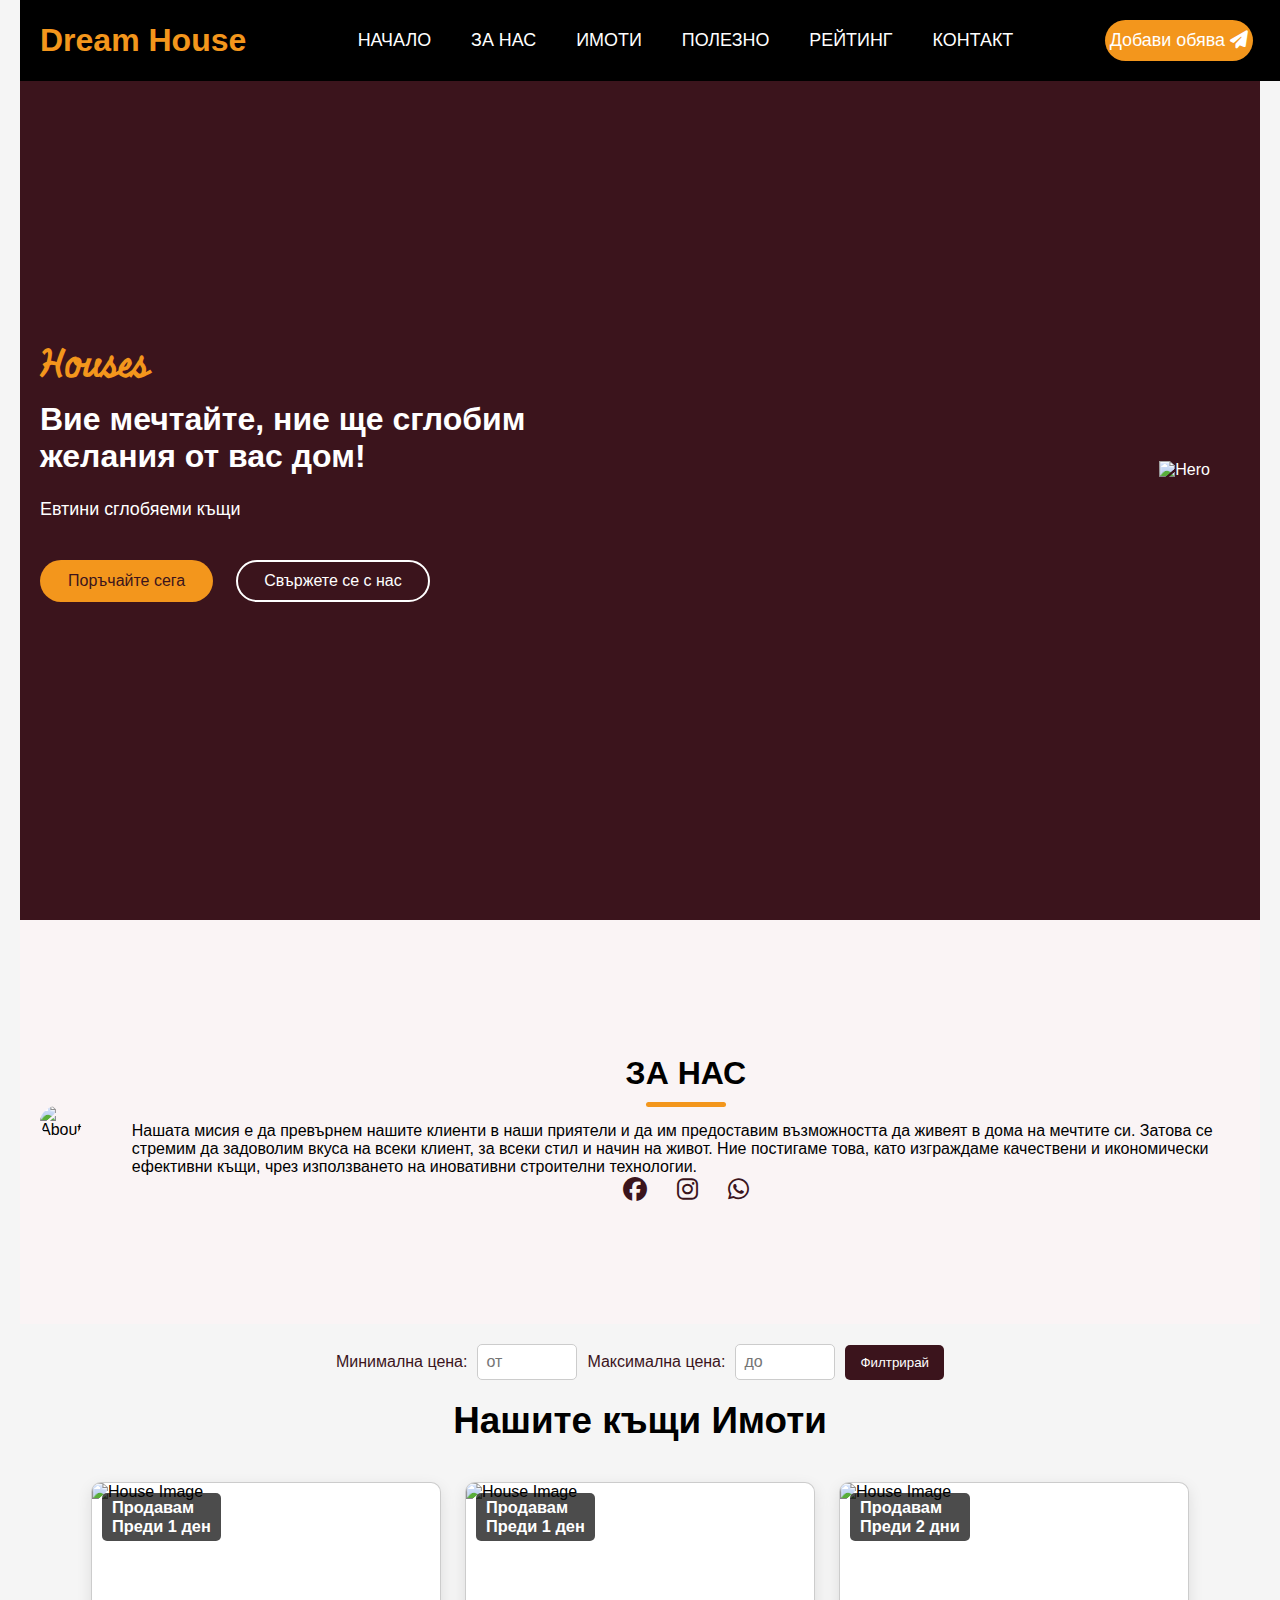
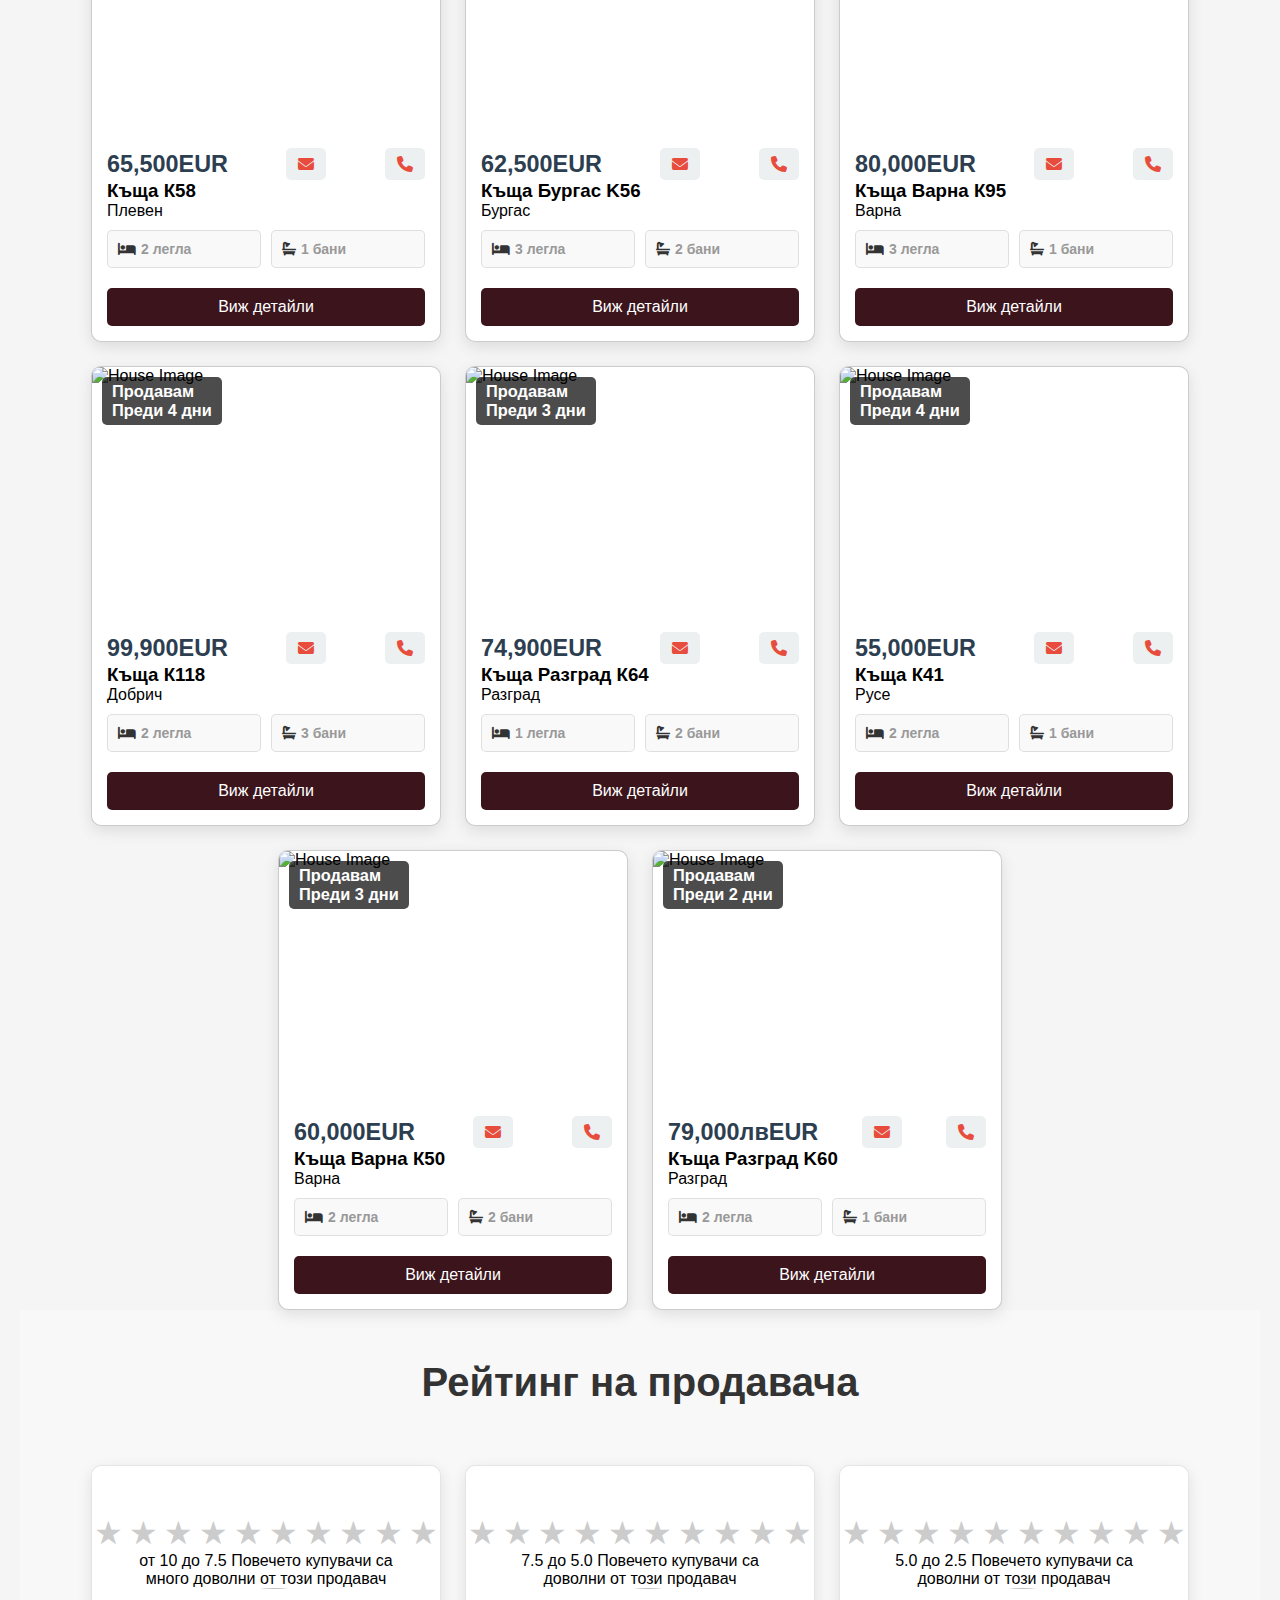
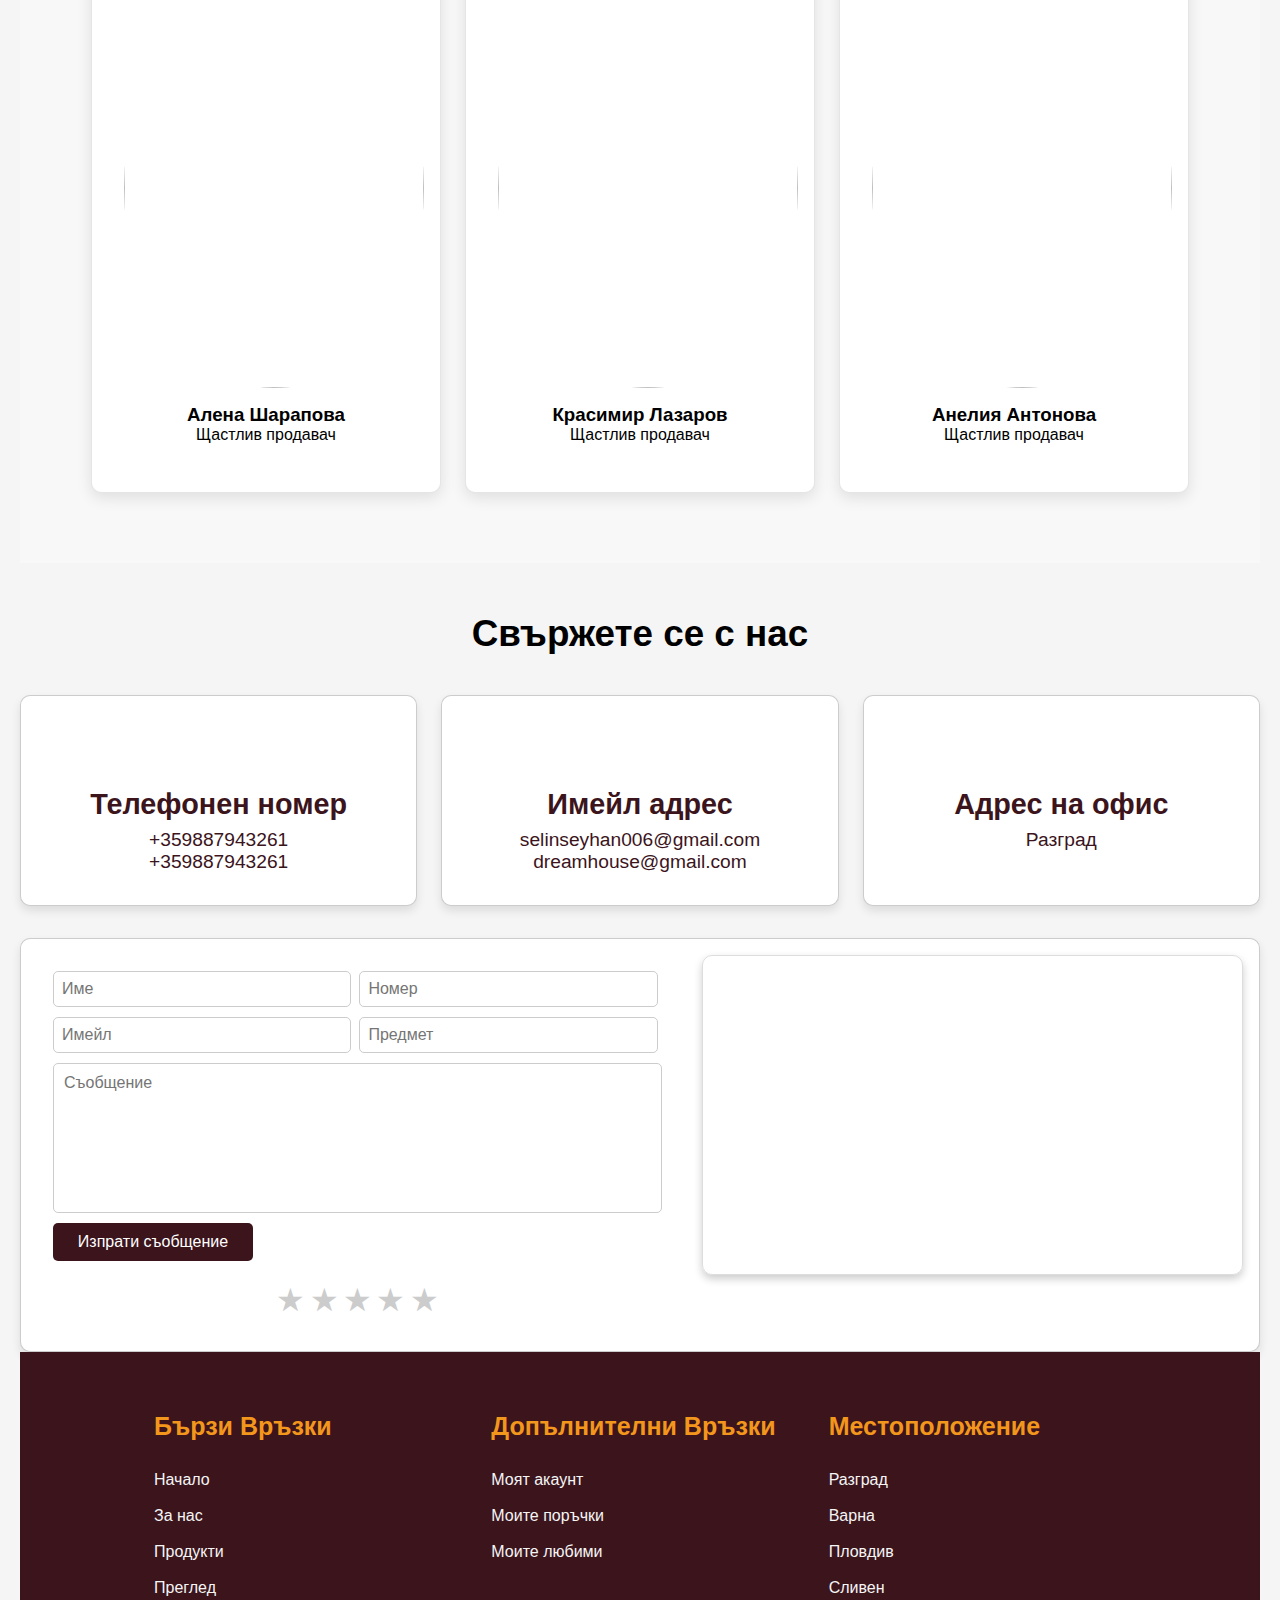
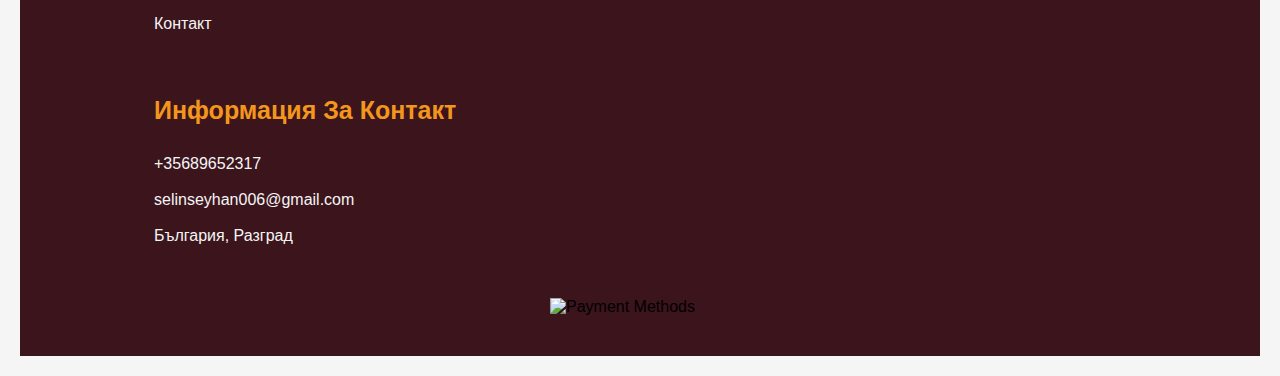
==== commit 8e3e79ae: "Add files via upload" ====
--- a/index.html
+++ b/index.html
@@ -7,7 +7,6 @@
     <!-- Linking Font Awesome for icons-->
     <link rel="stylesheet" href="https://cdnjs.cloudflare.com/ajax/libs/font-awesome/6.6.0/css/all.min.css">
     <link rel="stylesheet" href="style.css">
-    <link rel="import" href="about.html">
     </head>
     <body> 
         <!-- Header / Navbar -->
@@ -19,13 +18,13 @@
                 <ul class="nav-menu">
                     <button id="menu-close-button" class="fas fa-times"></button>
                     <li class="nav-items">
-                        <a href="#" class="nav-link">НАЧАЛО</a>
+                        <a href="#home" class="nav-link">НАЧАЛО</a>
                     </li>
                     <li class="nav-items">
-                        <a href="#" class="nav-link">ЗА НАС</a>
+                        <a href="#about" class="nav-link">ЗА НАС</a>
                     </li>
                     <li class="nav-items dropdown">
-                        <a href="#" class="nav-link">ИМОТИ</a>
+                        <a href="#featured" class="nav-link">ИМОТИ</a>
                         <ul class="dropdown-menu">
                             <li><a href="#" class="dropdown-item">КЪЩИ</a></li>
                             <li><a href="#" class="dropdown-item">БУНГАЛА</a></li>
@@ -35,26 +34,26 @@
                         <a href="#" class="nav-link">ПОЛЕЗНО</a>
                         <ul class="dropdown-menu">
                             <li><a href="#" class="dropdown-item">Съвети за купувачи</a></li>
-                            <li><a href="#" class="dropdown-item">Ценови диапазон</a></li>
+                            <li><a href="#filter" class="dropdown-item">Ценови диапазон</a></li>
                         </ul>
                     </li>
                     <li class="nav-items">
-                        <a href="#" class="nav-link">РЕЙТИНГ</a>
+                        <a href="#review" class="nav-link">РЕЙТИНГ</a>
                     </li>
                     <li class="nav-items">
-                        <a href="#" class="nav-link">КОНТАКТ</a>
+                        <a href="#contact" class="nav-link">КОНТАКТ</a>
                     </li>
                 </ul>
                 
                 <div class="nav-actions">
-                    <!-- Post Property Button -->
+                    <!-- Добави обява -->
                     <div class="post-property">
                         <button class="post-property-btn">Добави обява <i class="fas fa-paper-plane"></i></button>
                         <!-- Alt Menüler -->
                         <div class="dropdown-menu property-dropdown">
-                            <a href="#" class="saved-link"><i class="fas fa-heart"></i> Вход </a>
+                            <a href="#" class="saved-link"> Вход </a>
                             <div class="account-dropdown">
-                                <a href="#" class="account-link">Регистрация <i class="fas fa-chevron-down"></i></a>
+                                <a href="template/register.html" class="account-link">Регистрация </a>
                             </div>
                         </div>
                     </div>
@@ -67,10 +66,10 @@
 
         <main>
             <!-- Hero section -->
-            <section class="hero-section">
-                <div class="section-content">
-                    <div class="hero-details">
-                        <h2 class="title"> Houses </h2>
+            <section class="hero-section"  id="home">
+                <div class="section-content" >
+                    <div class="hero-details" >
+                        <h2 class="title" > Houses </h2>
                         <h3 class="subtitle">Вие мечтайте, ние ще сглобим желания от вас дом!</h3>
                         <p class="description">Евтини сглобяеми къщи</p>
                         <div class="buttons">
@@ -78,12 +77,12 @@
                             <a href="#" class="button contact-us">Свържете се с нас</a>
                         </div>
                         </div>
-                        <div class="hero-image-wrapper">
+                        <div class="hero-image-wrapper" >
                             <img src="img/house.jpg" alt="Hero" class="hero-image">
             </section>
 
             <!--About section-->
-            <section class="about-section">
+            <section class="about-section" id="about">
                 <div class="section-content">
                     <div class="about-image-wrapper">
                         <img src="img/home.jpg" alt="About" class="about-image">
@@ -101,8 +100,8 @@
              </section>
 
             <!--ценови диапазон-->
-            <div class="price-filter">
-                <label for="min-price">Минимална цена:</label>
+            <div class="price-filter" id="filter">
+                <label for="min-price" >Минимална цена:</label>
                 <input type="number" id="min-price" name="min-price" placeholder="от">
             
                 <label for="max-price">Максимална цена:</label>
@@ -343,84 +342,83 @@
 </section>
 
           <!-- Рейтинг -->
-<section class="review" id="review">
-    <h1 class="heading">Рейтинг<span> на продавача</span></h1>
-    <div class="box-container">
-
-        <!--1-->
-        <div class="box">
-            <div class="stars" data-id="1">
-                <span data-value="1">★</span>
-                <span data-value="2">★</span>
-                <span data-value="3">★</span>
-                <span data-value="4">★</span>
-                <span data-value="5">★</span>
-                <span data-value="6">★</span>
-                <span data-value="7">★</span>
-                <span data-value="8">★</span>
-                <span data-value="9">★</span>
-                <span data-value="10">★</span>
-            </div>
-            <p>от 10 до 7.5 Повечето купувачи са много доволни от този продавач</p>
-            <div class="user">
-                <img src="img/salesman.jpg" alt="">
-                <div class="user-info">
-                    <h3>Алена Шарапова</h3>
-                    <span>Щастлив продавач</span>
-                </div>
-            </div>
-        </div>
-
-        <!--2-->
-        <div class="box">
-            <div class="stars" data-id="2">
-                <span data-value="1">★</span>
-                <span data-value="2">★</span>
-                <span data-value="3">★</span>
-                <span data-value="4">★</span>
-                <span data-value="5">★</span>
-                <span data-value="6">★</span>
-                <span data-value="7">★</span>
-                <span data-value="8">★</span>
-                <span data-value="9">★</span>
-                <span data-value="10">★</span>
-            </div>
-            <p>7.5 до 5.0 Повечето купувачи са доволни от този продавач</p>
-            <div class="user">
-                <img src="img/salesman1.jpg" alt="">
-                <div class="user-info">
-                    <h3>Красимир Лазаров</h3>
-                    <span>Щастлив продавач</span>
-                </div>
-            </div>
-        </div>
-        <!--3-->
-        <div class="box">
-            <div class="stars" data-id="1">
-                <span data-value="1">★</span>
-                <span data-value="2">★</span>
-                <span data-value="3">★</span>
-                <span data-value="4">★</span>
-                <span data-value="5">★</span>
-                <span data-value="6">★</span>
-                <span data-value="7">★</span>
-                <span data-value="8">★</span>
-                <span data-value="9">★</span>
-                <span data-value="10">★</span>
-            </div>
-            <p>5.0 до 2.5 Повечето купувачи са доволни от този продавач</p>
-            <div class="user">
-                <img src="img/salesman2.jpeg" alt="">
-                <div class="user-info">
-                    <h3>Анелия Антонова</h3>
-                    <span>Щастлив продавач</span>
-                </div>
-            </div>
-        </div>
-
-    </div>
-</section>
-
+          <section class="review" id="review">
+            <h1 class="heading">Рейтинг<span> на продавача</span></h1>
+            <div class="box-container">
+        
+                <!--1-->
+                <div class="box">
+                    <div class="stars" data-id="1">
+                        <span data-value="1">★</span>
+                        <span data-value="2">★</span>
+                        <span data-value="3">★</span>
+                        <span data-value="4">★</span>
+                        <span data-value="5">★</span>
+                        <span data-value="6">★</span>
+                        <span data-value="7">★</span>
+                        <span data-value="8">★</span>
+                        <span data-value="9">★</span>
+                        <span data-value="10">★</span>
+                    </div>
+                    <p>от 10 до 7.5 Повечето купувачи са много доволни от този продавач</p>
+                    <div class="user">
+                        <img src="img/salesman.jpg" alt="">
+                        <div class="user-info">
+                            <h3>Алена Шарапова</h3>
+                            <span>Щастлив продавач</span>
+                        </div>
+                    </div>
+                </div>
+        
+                <!--2-->
+                <div class="box">
+                    <div class="stars" data-id="2">
+                        <span data-value="1">★</span>
+                        <span data-value="2">★</span>
+                        <span data-value="3">★</span>
+                        <span data-value="4">★</span>
+                        <span data-value="5">★</span>
+                        <span data-value="6">★</span>
+                        <span data-value="7">★</span>
+                        <span data-value="8">★</span>
+                        <span data-value="9">★</span>
+                        <span data-value="10">★</span>
+                    </div>
+                    <p>7.5 до 5.0 Повечето купувачи са доволни от този продавач</p>
+                    <div class="user">
+                        <img src="img/salesman1.jpg" alt="">
+                        <div class="user-info">
+                            <h3>Красимир Лазаров</h3>
+                            <span>Щастлив продавач</span>
+                        </div>
+                    </div>
+                </div>
+                <!--3-->
+                <div class="box">
+                    <div class="stars" data-id="1">
+                        <span data-value="1">★</span>
+                        <span data-value="2">★</span>
+                        <span data-value="3">★</span>
+                        <span data-value="4">★</span>
+                        <span data-value="5">★</span>
+                        <span data-value="6">★</span>
+                        <span data-value="7">★</span>
+                        <span data-value="8">★</span>
+                        <span data-value="9">★</span>
+                        <span data-value="10">★</span>
+                    </div>
+                    <p>5.0 до 2.5 Повечето купувачи са доволни от този продавач</p>
+                    <div class="user">
+                        <img src="img/salesman2.jpeg" alt="">
+                        <div class="user-info">
+                            <h3>Анелия Антонова</h3>
+                            <span>Щастлив продавач</span>
+                        </div>
+                    </div>
+                </div>
+        
+            </div>
+        </section>
         
             <!--Контакт-->
             <section class="contact" id="contact">
@@ -479,7 +477,7 @@
 
 
             <!-- Footer section -->
-            <section class="footer">
+            <section class="footer" id="contact">
                 <div class="box-container">
                     <div class="box">
                         <h3>Бързи връзки</h3>
--- a/style.css
+++ b/style.css
@@ -131,7 +131,7 @@
     position: relative;
 }
 
-/* "Post Property" Butonu */
+/* Добави обява */
 .post-property-btn {
     background: var(--secondary-color);
     color: var(--white-color);
@@ -152,8 +152,6 @@
 .post-property .dropdown-menu {
     display: none;
     position: absolute;
-    top: 100%; /* Post Property'nin hemen altına yerleşsin */
-    left: 0;
     background-color: rgba(0, 0, 0, 0.4); /* Şeffaf siyah arka plan */
     border-radius: var(--border-radius-m);
     padding: 5px 0; /* Daha küçük iç boşluk */
@@ -166,9 +164,9 @@
 
 /* Alt Menüyü Görünür Yapma */
 .post-property:hover .dropdown-menu {
-    display: block;
+    display:block;
     opacity: 1; /* Görünür hale gelir */
-    height: auto; /* Yüksekliği otomatik olarak ayarlar */
+    height: max-content; /* Yüksekliği otomatik olarak ayarlar */
 }
 .dropdown-menu {
     display: none;
@@ -192,7 +190,7 @@
 }
 .dropdown-menu a {
     display: block;
-    padding: 10px;
+    padding: 20px;
     color: var(--white-color);
     text-decoration: none;
     border-radius: var(--border-radius-m);
@@ -201,8 +199,11 @@
 
 /* Üzerine Gelince Renk Değişsin */
 .dropdown-menu a:hover {
-    background-color: var(--secondary-color); /* Sekonder renk */
+    background-color: var(--secondary-color); 
     color: var(--white-color);
+}
+#filter::after{
+    margin-top: 200px;
 }
 
 /* "Saved" ve "Account" Butonlarını Aşağıya Yerleştirme */
@@ -214,7 +215,7 @@
 /* "Saved" Butonu */
 .saved-link {
     color: var(--white-color);
-    font-size: var(--font-size-s); /* Daha küçük yazı tipi */
+    font-size: var(--font-size-s); 
     text-decoration: none;
     display: block;
     padding: 5px 10px; /* Daha küçük iç boşluk */
@@ -292,26 +293,16 @@
 }
 /* Başlangıçta menüyü gizle */
 .property-dropdown {
-    display: none;
-    position: absolute;
-    top: 100%;
     right: 0;
     background-color: rgba(0, 0, 0, 0.7);
     border-radius: 8px;
-    padding: 10px;
     width: 200px;
-    z-index: 100;
     transition: opacity 0.3s ease, height 0.3s ease;
-    opacity: 0;
-    height: 0;
     overflow: hidden;
 }
 
 /* Açılınca görünür yap */
-.property-dropdown.active {
-    display: block;
-    opacity: 1;
-    height: auto;
+.property-dropdown .active {
 }
 
 /* Arka planı küçültme efekti */
@@ -319,37 +310,11 @@
     background: rgba(0, 0, 0, 0.8);
     padding: 5px;
 }
-.post-property {
-    position: relative;
-}
-/* Dropdown Menüyü Gizli Başlat */
-.post-property .dropdown-menu {
-    display: none;
-    position: absolute;
-    top: 50%;
-    left: 0;
-    background-color: var(--dark-color);
-    border-radius: var(--border-radius-m);
-    box-shadow: 0 4px 6px rgba(0, 0, 0, 0.1); /* Hafif gölge */
-    padding: 10px 0;
-    width: 150%;
-    height: 100%;
-    z-index: 10;
-    transition: opacity 0.3s ease, visibility 0.3s ease;
-    opacity: 0;
-    visibility: hidden;
-}
-.post-property:hover .dropdown-menu {
-    display: block; /* Hover ile menü görünsün */
-    opacity: 1;
-    visibility: visible;
-}
+
+
 
 /* Açılınca Görünsün */
-.post-property.show .dropdown-menu {
-    display: block;
-    opacity: 1;
-}
+
 
 .navbar .nav-menu .dropdown-menu .dropdown-item:hover {
     background-color: var(--secondary-color);
@@ -372,7 +337,6 @@
     gap: 5px;
     top: 100%;
     left: 0;
-    background-color: var(--dark-color); /* Tamamen şeffaf */
     border-radius: var(--border-radius-m);
     padding: 10px 0;
     width: 220px;
@@ -558,7 +522,7 @@
 }
 
 .about-section .about-details .section-title {
-    padding: 0;
+    padding: 15px;
 }
 .section-section .about-details {
     max-width: 50%;
@@ -1081,7 +1045,7 @@
     padding: 10px 0;
     font-weight: bold;
     text-transform: capitalize;
-    text-decoration: underline
+    text-decoration: none;
 }
 
 .footer .box a {
@@ -1095,7 +1059,8 @@
 
 .footer .box a:hover {
     color: var(--secondary-color);
-    text-decoration: underline;
+    text-decoration: none;
+    
 }
 
 /* Align payment icons to the right */
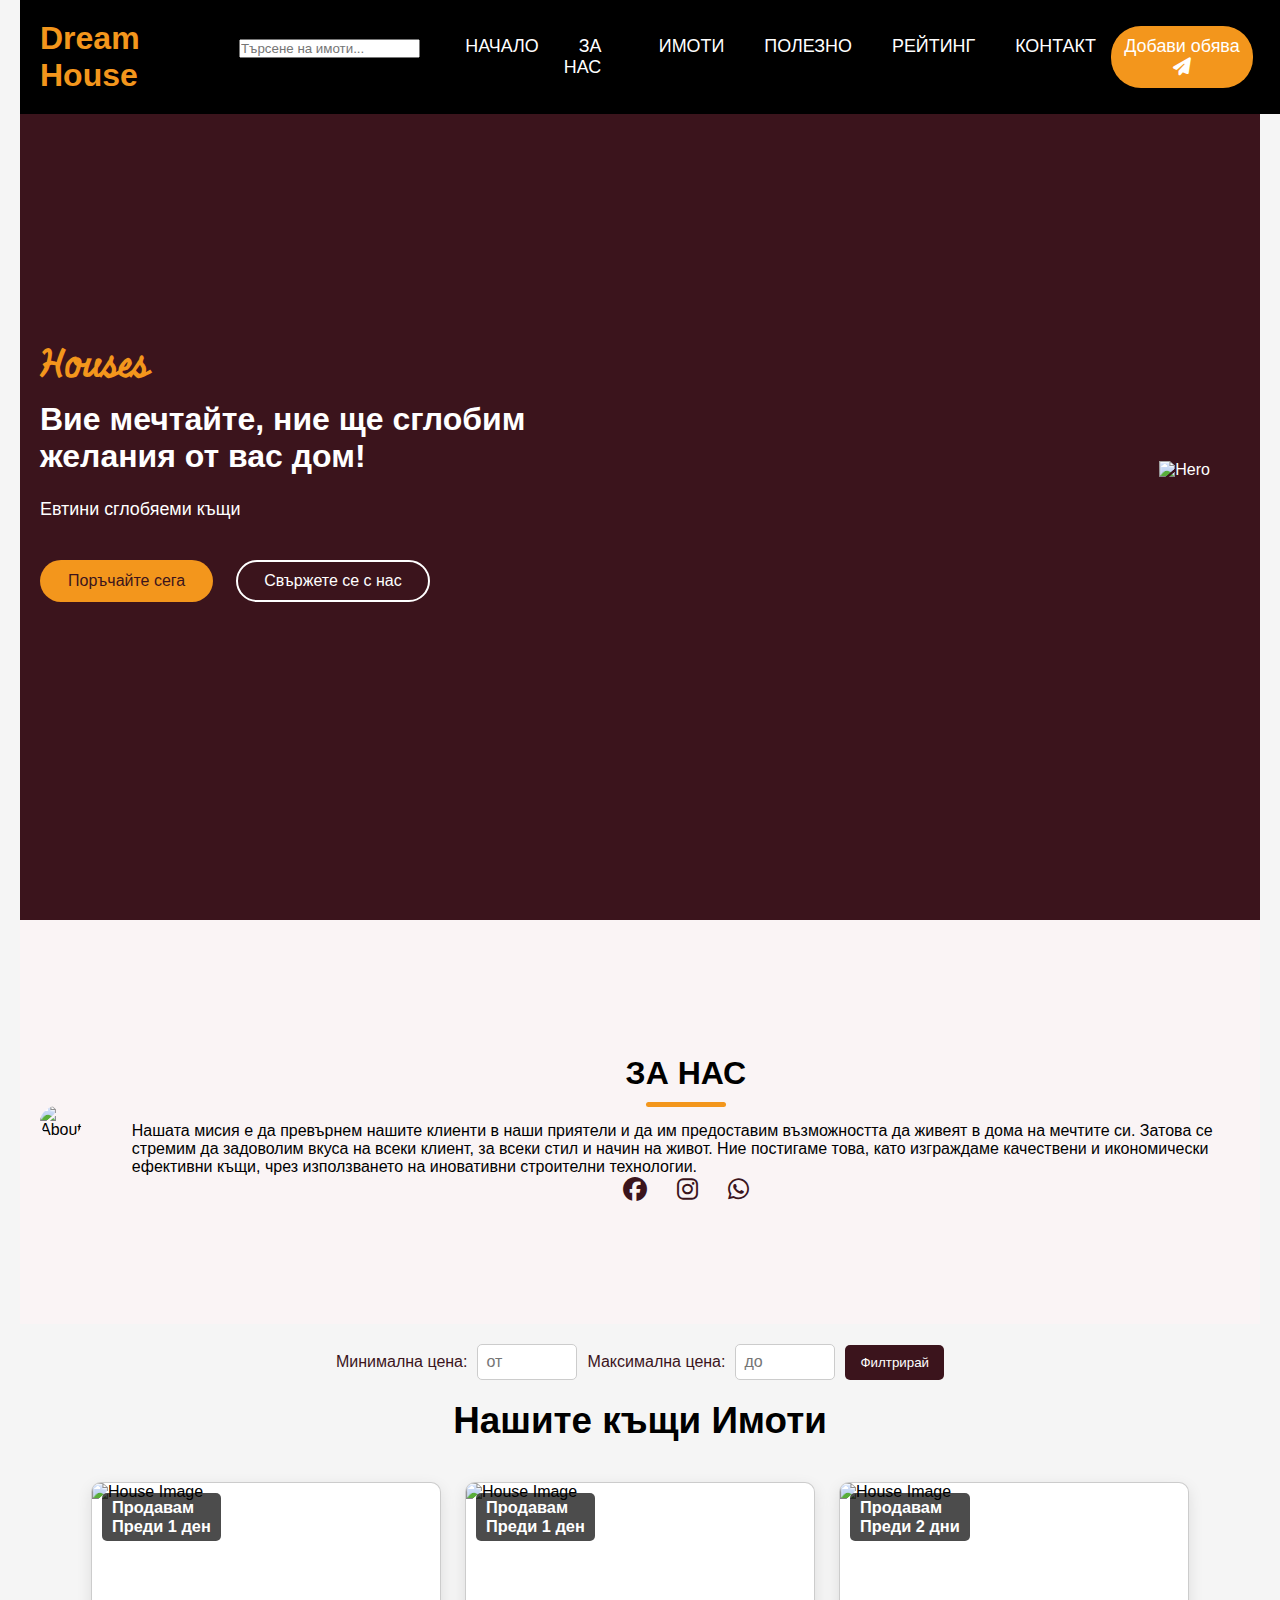
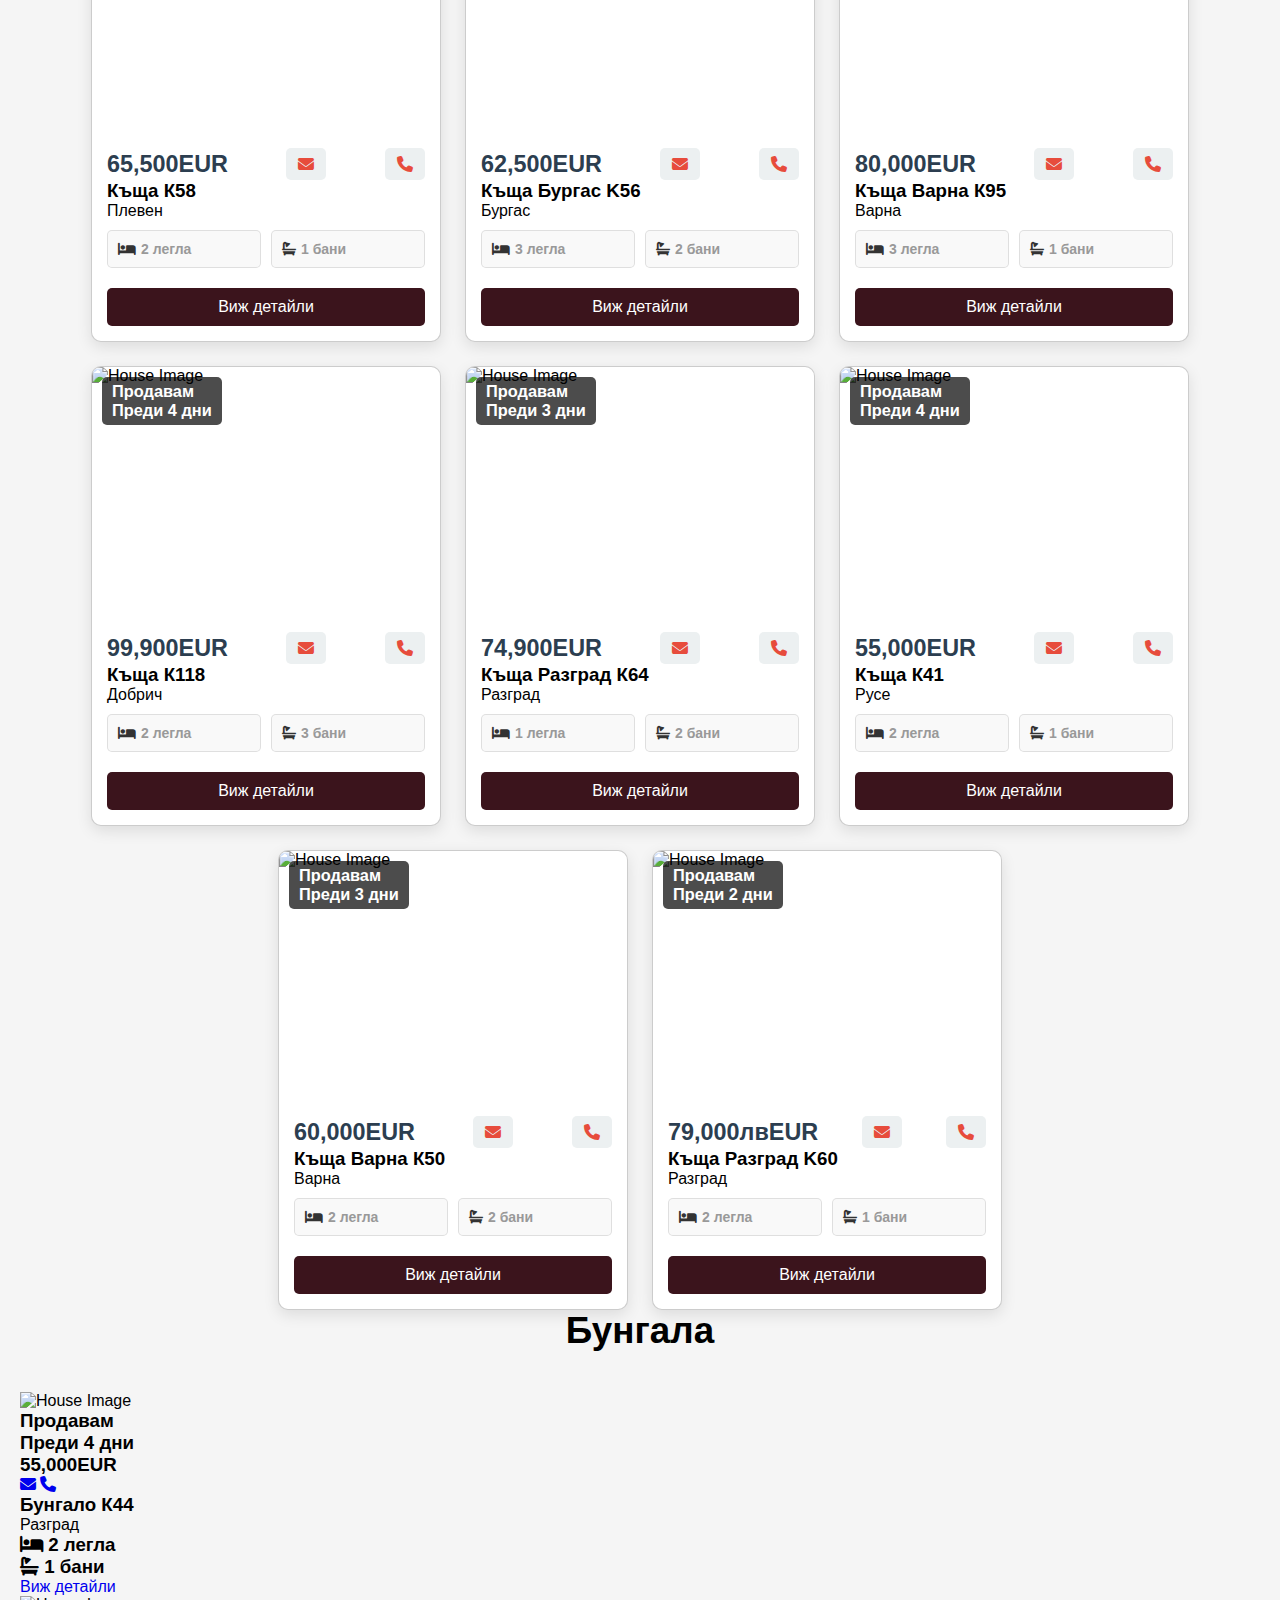
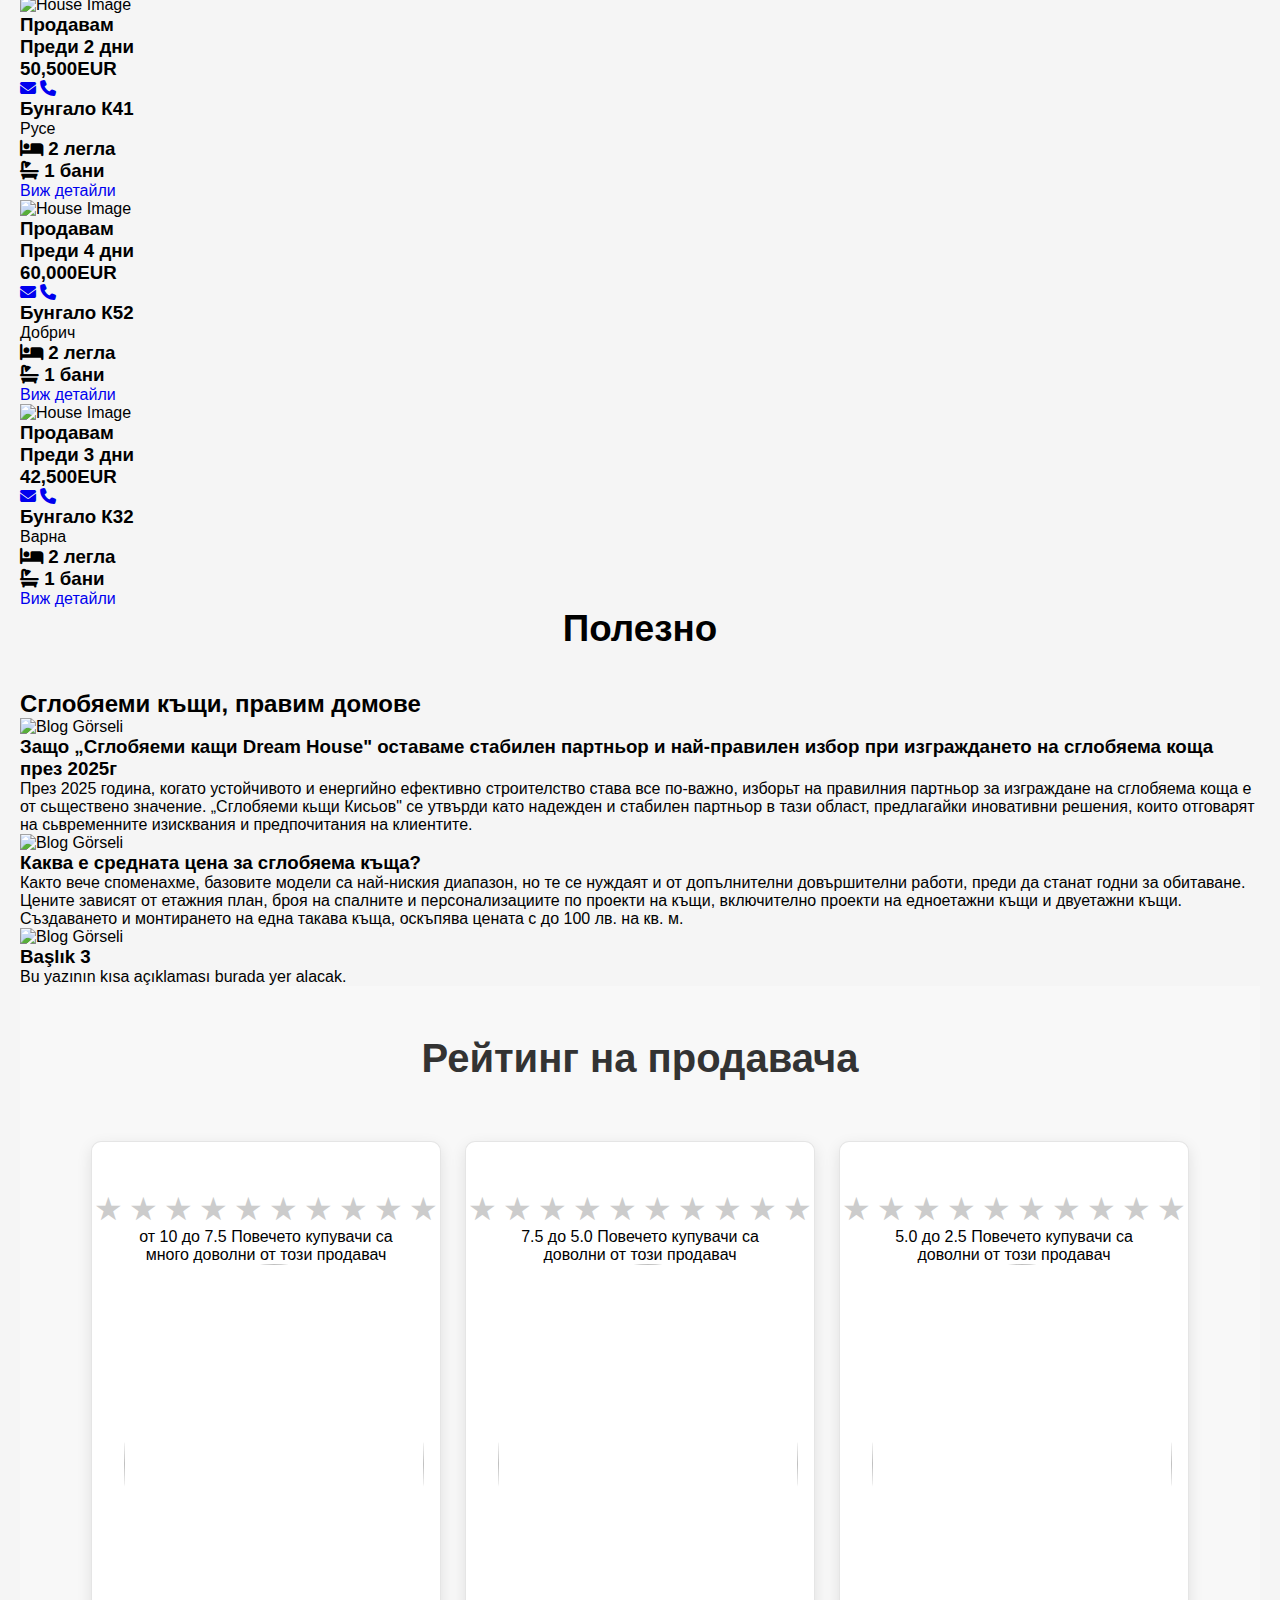
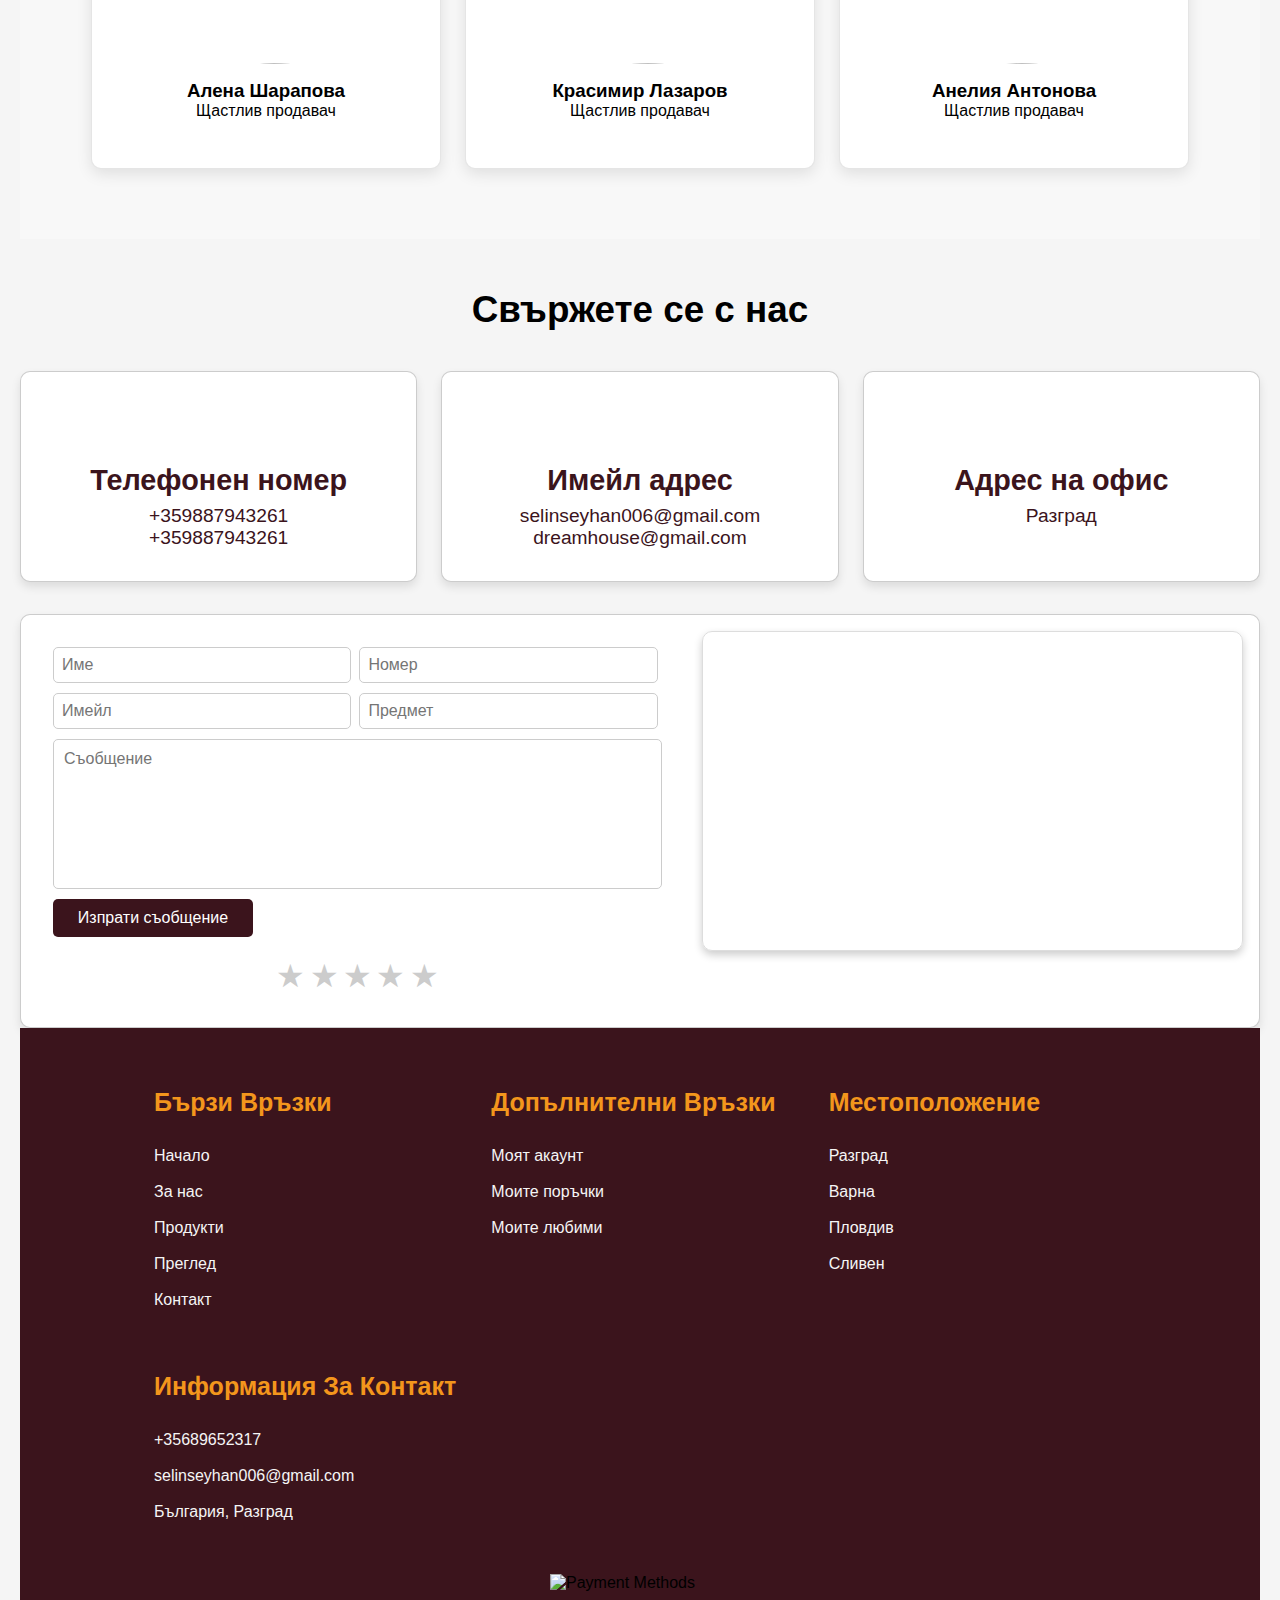
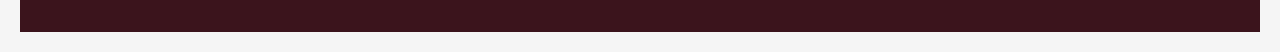
==== commit 52500fcb: "Add files via upload" ====
--- a/index.html
+++ b/index.html
@@ -15,6 +15,13 @@
                 <a href="#" class="nav-logo">
                     <h2 class="logo-text"> Dream House </h2>
                 </a>
+                
+                <!-- Search Bar -->
+        <div class="search-bar">
+            <input type="text" id="search-input" placeholder="Търсене на имоти...">
+            <button id="search-button"><i class="fas fa-search"></i></button>
+        </div>
+
                 <ul class="nav-menu">
                     <button id="menu-close-button" class="fas fa-times"></button>
                     <li class="nav-items">
@@ -26,8 +33,8 @@
                     <li class="nav-items dropdown">
                         <a href="#featured" class="nav-link">ИМОТИ</a>
                         <ul class="dropdown-menu">
-                            <li><a href="#" class="dropdown-item">КЪЩИ</a></li>
-                            <li><a href="#" class="dropdown-item">БУНГАЛА</a></li>
+                            <li><a href="#featured" class="dropdown-item">КЪЩИ</a></li>
+                            <li><a href="#featured2" class="dropdown-item">БУНГАЛА</a></li>
                         </ul>
                     </li>
                     <li class="nav-items">
@@ -51,7 +58,7 @@
                         <button class="post-property-btn">Добави обява <i class="fas fa-paper-plane"></i></button>
                         <!-- Alt Menüler -->
                         <div class="dropdown-menu property-dropdown">
-                            <a href="#" class="saved-link"> Вход </a>
+                            <a href="template/logins.html" class="saved-link"> Вход </a>
                             <div class="account-dropdown">
                                 <a href="template/register.html" class="account-link">Регистрация </a>
                             </div>
@@ -338,9 +345,156 @@
                 </div>
             </div>
         </div> 
+    </div> 
+</div>
+</section>
+<section class="featured2" id="featured2">
+    <h1 class="heading"> <span>Бунгала</span></h1>
+    <div class="box-container2">
+        <!--9-->
+        <div class="box">
+            <div class="image-container">
+                <img src="img/bungalow1.jpg" alt="House Image">
+                <div class="info">
+                    <h3>Продавам</h3>
+                    <h3>Преди 4 дни</h3>
+                </div>   
+            </div>
+            <div class="content">
+                <div class="price">
+                    <h3>55,000EUR</h3>
+                    <a href="#" class="fas fa-envelope"></a>
+                    <a href="#" class="fas fa-phone"></a>
+                </div>
+                <div class="locations">
+                    <h3>Бунгало К44</h3>
+                    <p>Разград</p>
+                </div>
+                <div class="details">
+                    <h3><i class="fas fa-bed"></i> 2 легла</h3>
+                    <h3><i class="fas fa-bath"></i> 1 бани</h3>
+                </div>
+                <div class="buttons">
+                    <a href="#" class="btn">Виж детайли</a>
+                </div>
+            </div>
+        </div> 
+        <!--10-->
+        <div class="box">
+            <div class="image-container">
+                <img src="img/bungalow2.jpg" alt="House Image">
+                <div class="info">
+                    <h3>Продавам</h3>
+                    <h3>Преди 2 дни</h3>
+                </div>   
+            </div>
+            <div class="content">
+                <div class="price">
+                    <h3>50,500EUR</h3>
+                    <a href="#" class="fas fa-envelope"></a>
+                    <a href="#" class="fas fa-phone"></a>
+                </div>
+                <div class="locations">
+                    <h3>Бунгало К41</h3>
+                    <p>Русе</p>
+                </div>
+                <div class="details">
+                    <h3><i class="fas fa-bed"></i> 2 легла</h3>
+                    <h3><i class="fas fa-bath"></i> 1 бани</h3>
+                </div>
+                <div class="buttons">
+                    <a href="#" class="btn">Виж детайли</a>
+                </div>
+            </div>
+        </div> 
+        <!--11-->
+        <div class="box">
+            <div class="image-container">
+                <img src="img/bungalow3.jpg" alt="House Image">
+                <div class="info">
+                    <h3>Продавам</h3>
+                    <h3>Преди 4 дни</h3>
+                </div>   
+            </div>
+            <div class="content">
+                <div class="price">
+                    <h3>60,000EUR</h3>
+                    <a href="#" class="fas fa-envelope"></a>
+                    <a href="#" class="fas fa-phone"></a>
+                </div>
+                <div class="locations">
+                    <h3>Бунгало К52</h3>
+                    <p>Добрич</p>
+                </div>
+                <div class="details">
+                    <h3><i class="fas fa-bed"></i> 2 легла</h3>
+                    <h3><i class="fas fa-bath"></i> 1 бани</h3>
+                </div>
+                <div class="buttons">
+                    <a href="#" class="btn">Виж детайли</a>
+                </div>
+            </div>
+        </div> 
+        <!--12-->
+        <div class="box">
+            <div class="image-container">
+                <img src="img/bungalow4.jpg" alt="House Image">
+                <div class="info">
+                    <h3>Продавам</h3>
+                    <h3>Преди 3 дни</h3>
+                </div>   
+            </div>
+            <div class="content">
+                <div class="price">
+                    <h3>42,500EUR</h3>
+                    <a href="#" class="fas fa-envelope"></a>
+                    <a href="#" class="fas fa-phone"></a>
+                </div>
+                <div class="locations">
+                    <h3>Бунгало К32</h3>
+                    <p>Варна</p>
+                </div>
+                <div class="details">
+                    <h3><i class="fas fa-bed"></i> 2 легла</h3>
+                    <h3><i class="fas fa-bath"></i> 1 бани</h3>
+                </div>
+                <div class="buttons">
+                    <a href="#" class="btn">Виж детайли</a>
+                </div>
+            </div>
+        </div> 
     </div>
-</section>
-
+</section> 
+             <!--Полезно-->
+             <h1 class="heading"> <span>Полезно</span></h1>
+             <div class="container">
+                <h2>Сглобяеми къщи, правим домове</h2>
+                <div class="blog-section">
+                    <div class="blog-card">
+                        <img src="img/useful1.webp" alt="Blog Görseli">
+                        <h3>Защо „Сглобяеми кащи
+                            Dream House" оставаме стабилен партньор и най-правилен избор при изграждането на сглобяема коща през 2025г</h3>
+                        <p>През 2025 година, когато устойчивото и енергийно ефективно строителство
+                            става все по-важно, изборьт на правилния партньор за изграждане на сглобяема коща е от сьществено
+                            значение. „Сглобяеми кьщи Кисьов" се
+                            утвърди като надежден и стабилен партньор в тази област, предлагайки иновативни решения, които отговарят на сьвременните изисквания и
+                            предпочитания на клиентите.</p>
+                    </div>
+                    <div class="blog-card">
+                        <img src="img/useful2.jpg" alt="Blog Görseli">
+                        <h3>Каква е средната цена за сглобяема къща?</h3>
+                        <p>Както вече споменахме, базовите модели са най-ниския диапазон, но те се нуждаят и от допълнителни 
+                        довършителни работи, преди да станат годни за обитаване. Цените зависят от етажния план, броя на спалните и персонализациите по проекти на къщи, включително проекти на едноетажни къщи и двуетажни къщи. 
+                        Създаването и монтирането на една такава къща, оскъпява цената с до 100 лв. на кв. м.</p>
+                    </div>
+                    <div class="blog-card">
+                        <img src="img/useful3.jpg" alt="Blog Görseli">
+                        <h3>Başlık 3</h3>
+                        <p>Bu yazının kısa açıklaması burada yer alacak.</p>
+                    </div>
+                </div>
+            </div>
+    
           <!-- Рейтинг -->
           <section class="review" id="review">
             <h1 class="heading">Рейтинг<span> на продавача</span></h1>
